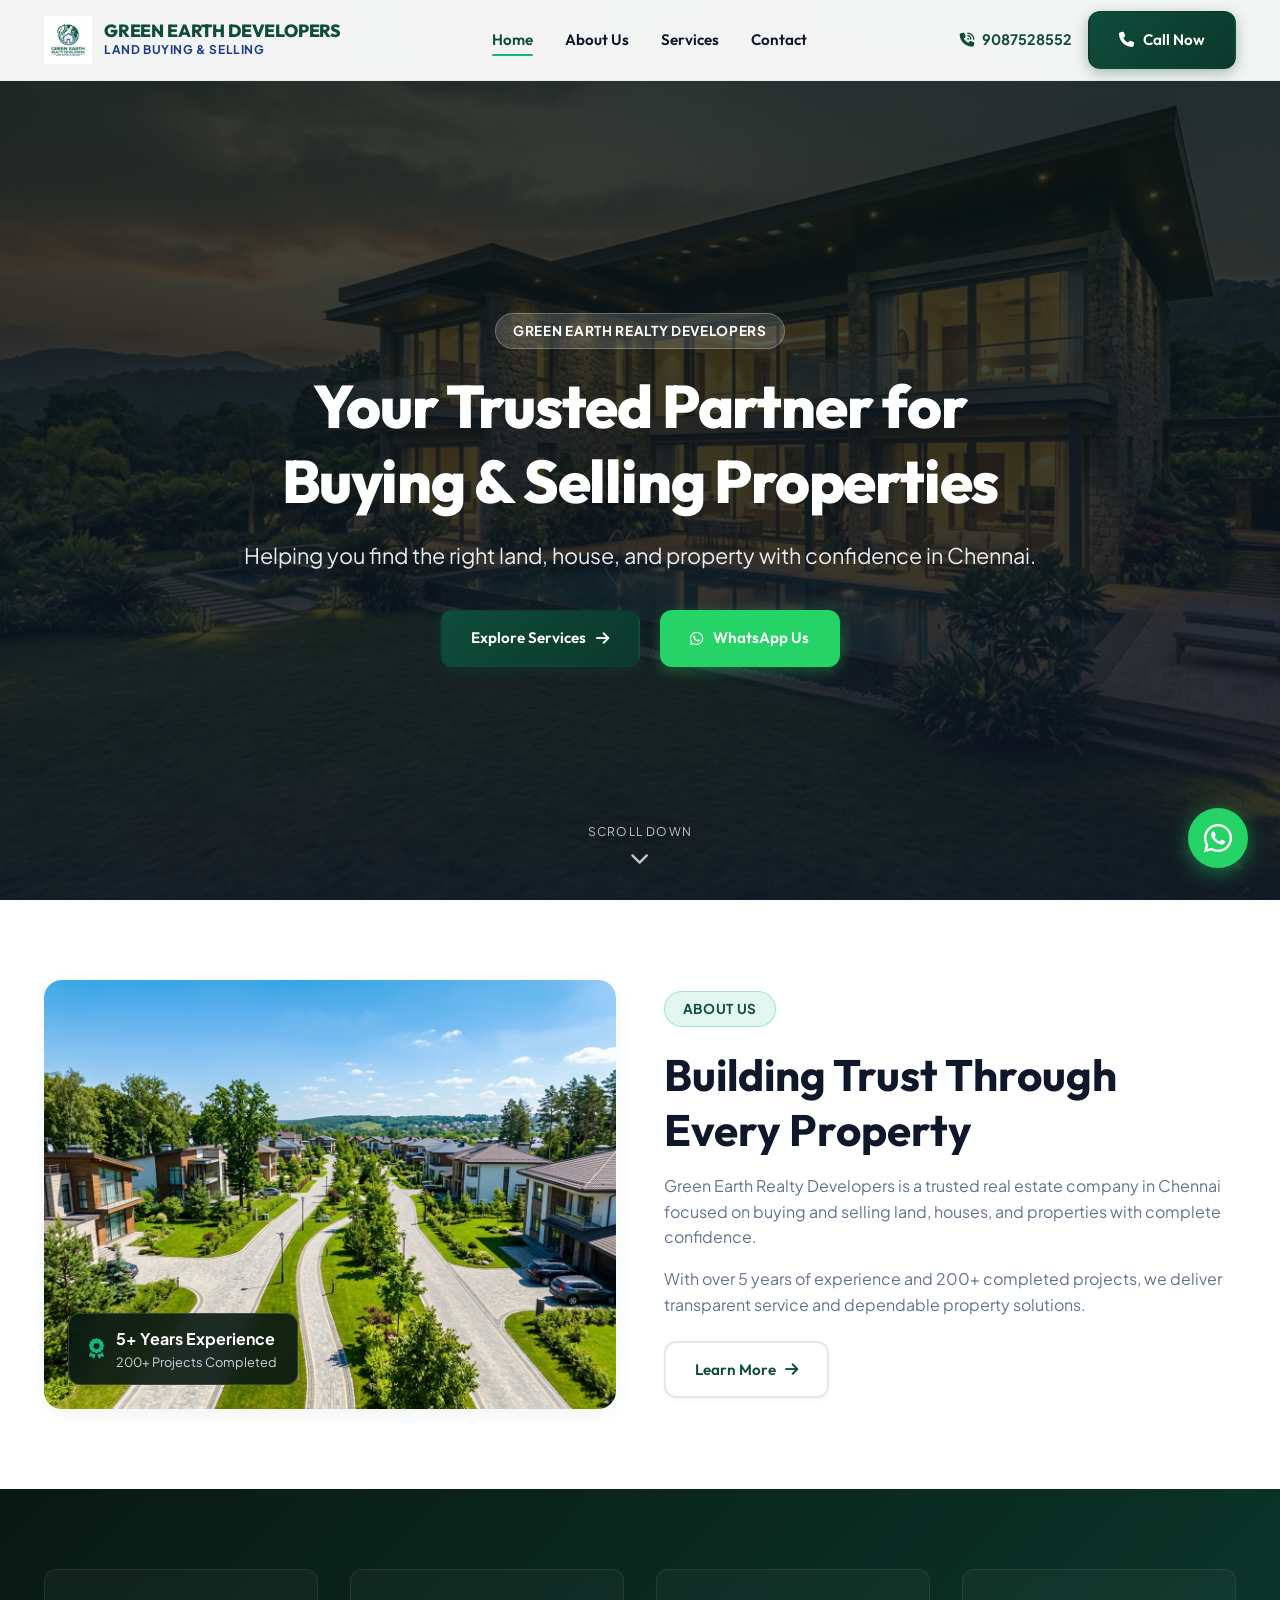
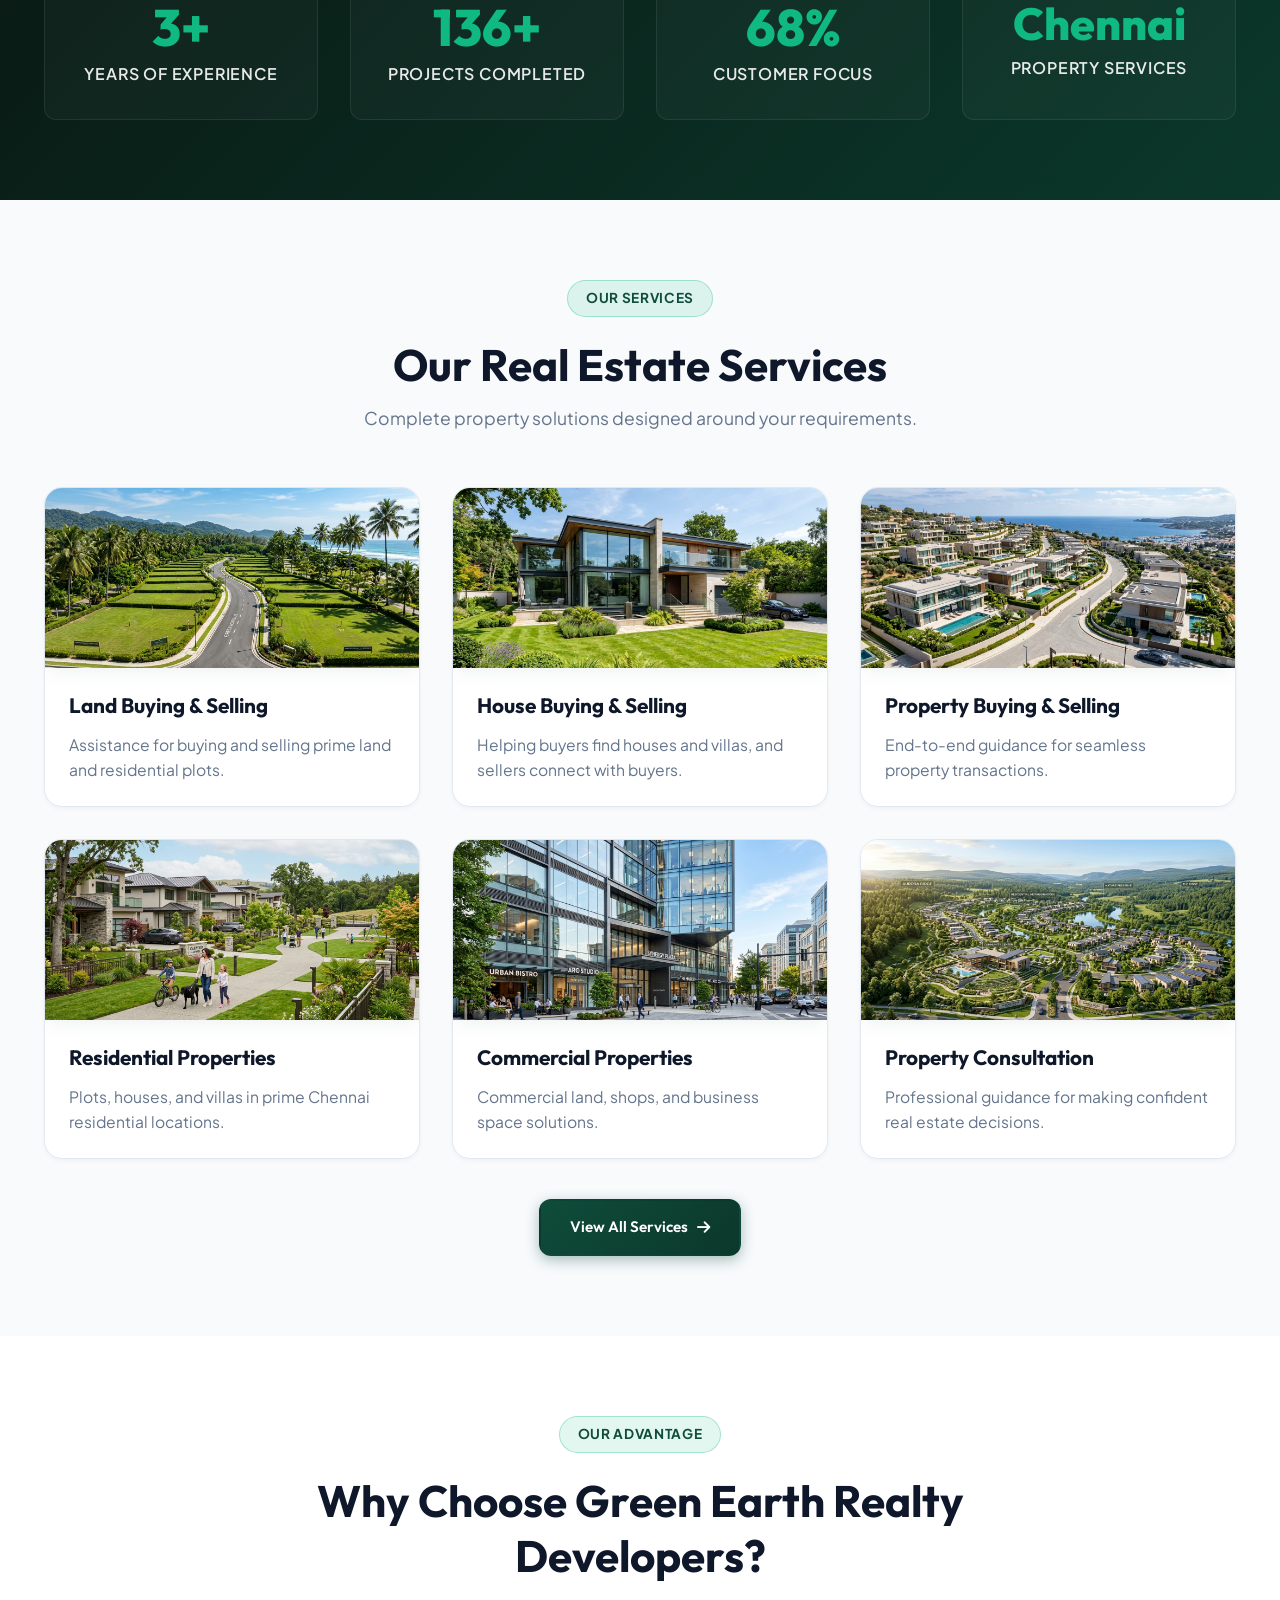
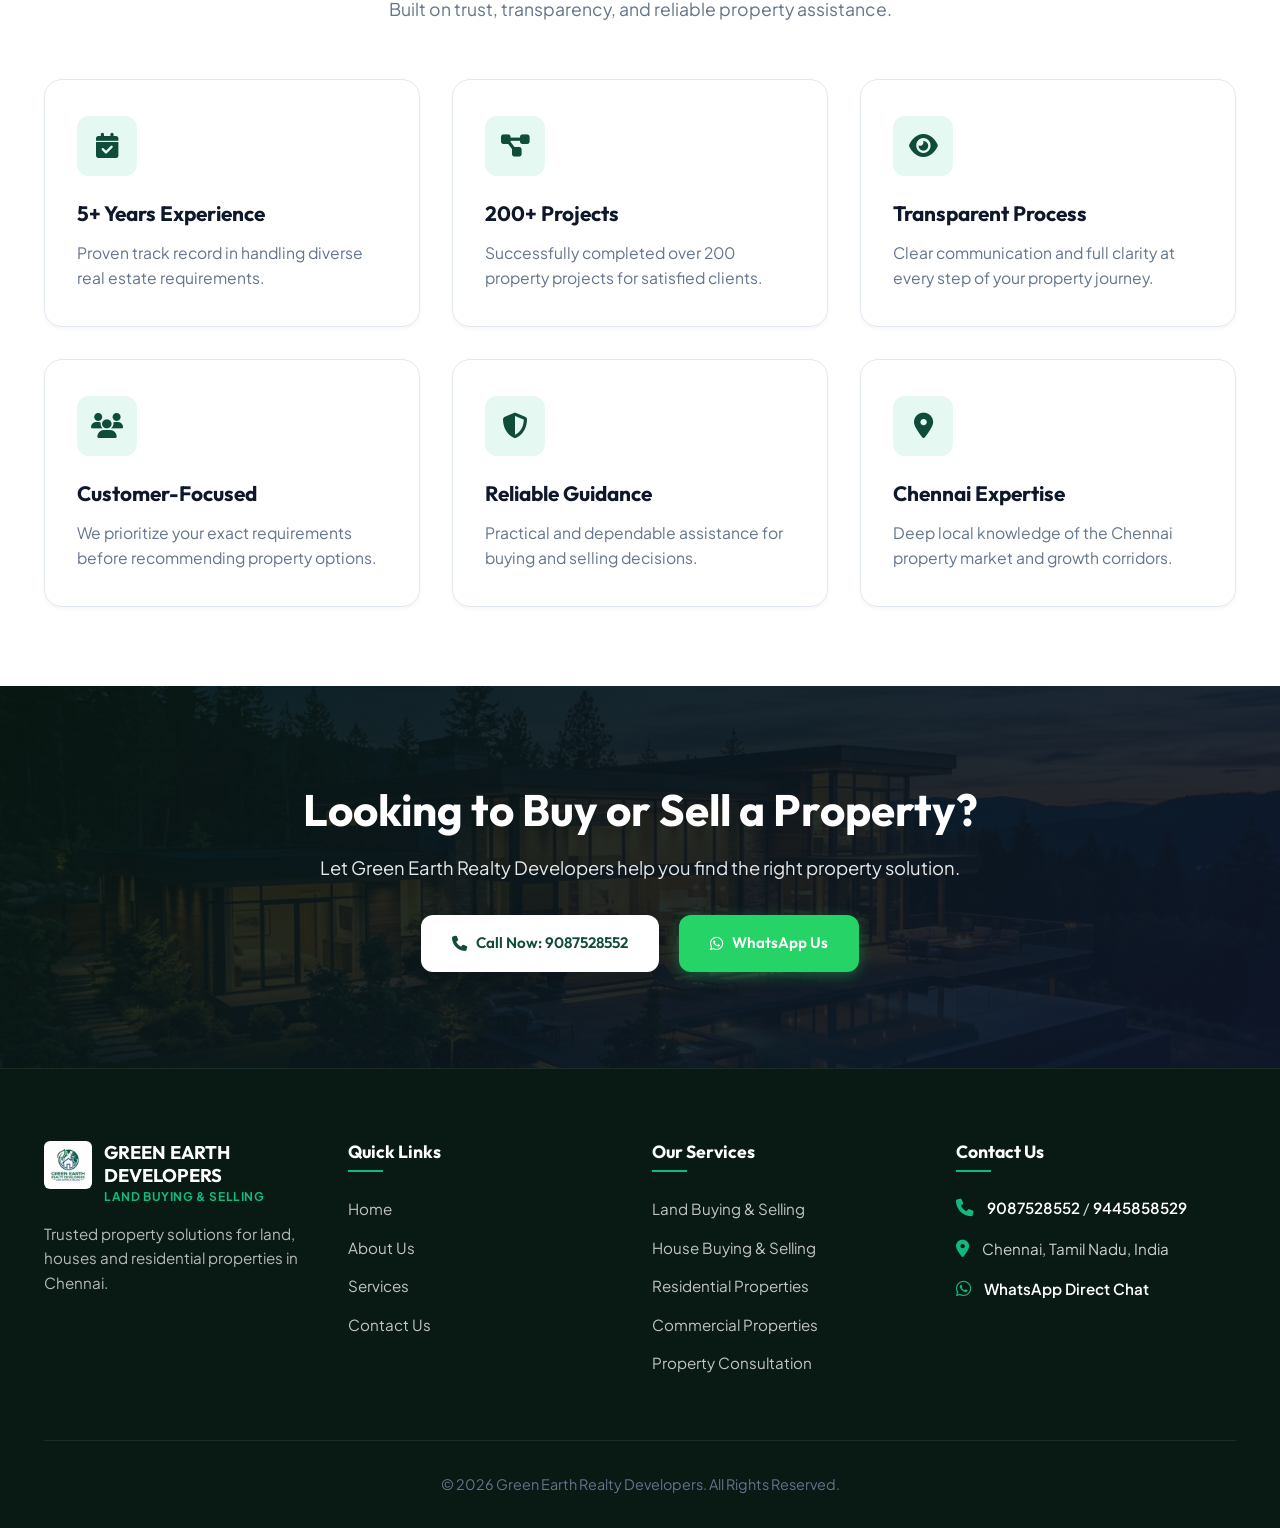
==== index.html @ a72ce12c "hi" ====
<!DOCTYPE html>
<html lang="en">
<head>
  <meta charset="UTF-8">
  <meta name="viewport" content="width=device-width, initial-scale=1.0">
  <title>Green Earth Realty Developers | Land & Property Buying and Selling in Chennai</title>
  <meta name="description" content="Green Earth Realty Developers - 5+ years experience and 200+ projects in land, house, and property buying and selling in Chennai.">
  
  <link rel="icon" type="image/jpeg" href="logo.jpg">
  <link rel="stylesheet" href="https://cdnjs.cloudflare.com/ajax/libs/font-awesome/6.4.0/css/all.min.css">
  <link rel="stylesheet" href="styles.css">
</head>
<body>

  <!-- STICKY HEADER -->
  <header class="header">
    <div class="container header-container">
      <a href="index.html" class="brand-logo">
        <img src="logo.jpg" alt="Green Earth Realty Developers Logo">
        <div class="brand-info">
          <span class="brand-title">GREEN EARTH DEVELOPERS</span>
          <span class="brand-tagline">Land Buying & Selling</span>
        </div>
      </a>

      <nav>
        <ul class="nav-menu">
          <li><a href="index.html" class="nav-link active">Home</a></li>
          <li><a href="about.html" class="nav-link">About Us</a></li>
          <li><a href="services.html" class="nav-link">Services</a></li>
          <li><a href="contact.html" class="nav-link">Contact</a></li>
        </ul>
      </nav>

      <div class="header-right">
        <a href="tel:9087528552" class="phone-quick-link">
          <i class="fa-solid fa-phone-volume"></i> 9087528552
        </a>
        <a href="tel:9087528552" class="btn btn-primary">
          <i class="fa-solid fa-phone"></i> Call Now
        </a>
        <button class="mobile-toggle" aria-label="Toggle Menu">
          <i class="fa-solid fa-bars-staggered"></i>
        </button>
      </div>
    </div>
  </header>

  <!-- MOBILE DRAWER -->
  <div class="drawer-overlay"></div>
  <div class="mobile-drawer">
    <div class="drawer-header">
      <a href="index.html" class="brand-logo">
        <img src="logo.jpg" alt="Green Earth Logo">
        <div class="brand-info">
          <span class="brand-title">GREEN EARTH DEVELOPERS</span>
          <span class="brand-tagline">Land Buying & Selling</span>
        </div>
      </a>
      <button class="drawer-close" aria-label="Close Menu">
        <i class="fa-solid fa-xmark"></i>
      </button>
    </div>
    <ul class="drawer-menu">
      <li><a href="index.html" class="drawer-link active">Home</a></li>
      <li><a href="about.html" class="drawer-link">About Us</a></li>
      <li><a href="services.html" class="drawer-link">Services</a></li>
      <li><a href="contact.html" class="drawer-link">Contact</a></li>
    </ul>
    <div class="drawer-actions">
      <a href="tel:9087528552" class="btn btn-primary">
        <i class="fa-solid fa-phone"></i> Call Now: 9087528552
      </a>
      <a href="https://wa.me/919087528552?text=Hello%20Green%20Earth%20Realty%20Developers,%20I%20have%20a%20property%20enquiry." target="_blank" rel="noopener" class="btn btn-whatsapp">
        <i class="fa-brands fa-whatsapp"></i> WhatsApp Us
      </a>
    </div>
  </div>

  <!-- HERO SECTION -->
  <section class="hero" style="background-image: url('hero-home.jpg');">
    <div class="hero-overlay"></div>
    <div class="container hero-content">
      <span class="badge-pill badge-light">
        GREEN EARTH REALTY DEVELOPERS
      </span>
      <h1>Your Trusted Partner for Buying & Selling Properties</h1>
      <p class="hero-subtitle">Helping you find the right land, house, and property with confidence in Chennai.</p>
      <div class="hero-btns">
        <a href="services.html" class="btn btn-primary">
          Explore Services <i class="fa-solid fa-arrow-right"></i>
        </a>
        <a href="https://wa.me/919087528552?text=Hello%20Green%20Earth%20Realty%20Developers,%20I%20have%20a%20property%20enquiry." target="_blank" rel="noopener" class="btn btn-whatsapp">
          <i class="fa-brands fa-whatsapp"></i> WhatsApp Us
        </a>
      </div>
    </div>
    <div class="scroll-down-indicator">
      <span>Scroll Down</span>
      <i class="fa-solid fa-chevron-down"></i>
    </div>
  </section>

  <!-- HOME - INTRODUCTION SECTION -->
  <section class="section-padding" style="background-color: #FFFFFF;">
    <div class="container">
      <div class="grid-2">
        <div class="img-wrapper aspect-4-3">
          <img src="intro-home.jpg" alt="Green Earth Premium Residential Plot">
          <div class="img-badge">
            <i class="fa-solid fa-award"></i>
            <div>
              <strong>5+ Years Experience</strong>
              <div style="font-size: 0.8rem; color: #CBD5E1;">200+ Projects Completed</div>
            </div>
          </div>
        </div>

        <div>
          <span class="badge-pill">ABOUT US</span>
          <h2 style="margin-bottom: 1rem;">Building Trust Through Every Property</h2>
          <p>Green Earth Realty Developers is a trusted real estate company in Chennai focused on buying and selling land, houses, and properties with complete confidence.</p>
          <p>With over 5 years of experience and 200+ completed projects, we deliver transparent service and dependable property solutions.</p>
          
          <div style="margin-top: 1.5rem;">
            <a href="about.html" class="btn btn-secondary">
              Learn More <i class="fa-solid fa-arrow-right"></i>
            </a>
          </div>
        </div>
      </div>
    </div>
  </section>

  <!-- STATS SECTION -->
  <section class="section-padding stats-section">
    <div class="container">
      <div class="stats-grid">
        <div class="stat-item">
          <div class="stat-number" data-target="5+">5+</div>
          <div class="stat-label">Years of Experience</div>
        </div>
        <div class="stat-item">
          <div class="stat-number" data-target="200+">200+</div>
          <div class="stat-label">Projects Completed</div>
        </div>
        <div class="stat-item">
          <div class="stat-number" data-target="100%">100%</div>
          <div class="stat-label">Customer Focus</div>
        </div>
        <div class="stat-item">
          <div class="stat-number" style="font-size: clamp(2rem, 3.5vw, 3rem);">Chennai</div>
          <div class="stat-label">Property Services</div>
        </div>
      </div>
    </div>
  </section>

  <!-- SERVICES PREVIEW SECTION WITH IMAGES -->
  <section class="section-padding" style="background-color: var(--bg-light);">
    <div class="container">
      <div class="section-header text-center">
        <span class="badge-pill">OUR SERVICES</span>
        <h2>Our Real Estate Services</h2>
        <p>Complete property solutions designed around your requirements.</p>
      </div>

      <div class="grid-3">
        <!-- Service Card 1 -->
        <div class="card" style="padding: 0; overflow: hidden;">
          <div class="img-wrapper" style="border-radius: 0; height: 180px;">
            <img src="service-land.jpg" alt="Land Buying & Selling">
          </div>
          <div style="padding: 1.5rem; display: flex; flex-direction: column; flex-grow: 1;">
            <h3>Land Buying & Selling</h3>
            <p>Assistance for buying and selling prime land and residential plots.</p>
          </div>
        </div>

        <!-- Service Card 2 -->
        <div class="card" style="padding: 0; overflow: hidden;">
          <div class="img-wrapper" style="border-radius: 0; height: 180px;">
            <img src="service-house.jpg" alt="House Buying & Selling">
          </div>
          <div style="padding: 1.5rem; display: flex; flex-direction: column; flex-grow: 1;">
            <h3>House Buying & Selling</h3>
            <p>Helping buyers find houses and villas, and sellers connect with buyers.</p>
          </div>
        </div>

        <!-- Service Card 3 -->
        <div class="card" style="padding: 0; overflow: hidden;">
          <div class="img-wrapper" style="border-radius: 0; height: 180px;">
            <img src="service-property.jpg" alt="Property Buying & Selling">
          </div>
          <div style="padding: 1.5rem; display: flex; flex-direction: column; flex-grow: 1;">
            <h3>Property Buying & Selling</h3>
            <p>End-to-end guidance for seamless property transactions.</p>
          </div>
        </div>

        <!-- Service Card 4 -->
        <div class="card" style="padding: 0; overflow: hidden;">
          <div class="img-wrapper" style="border-radius: 0; height: 180px;">
            <img src="service-residential.jpg" alt="Residential Properties">
          </div>
          <div style="padding: 1.5rem; display: flex; flex-direction: column; flex-grow: 1;">
            <h3>Residential Properties</h3>
            <p>Plots, houses, and villas in prime Chennai residential locations.</p>
          </div>
        </div>

        <!-- Service Card 5 -->
        <div class="card" style="padding: 0; overflow: hidden;">
          <div class="img-wrapper" style="border-radius: 0; height: 180px;">
            <img src="service-commercial.jpg" alt="Commercial Properties">
          </div>
          <div style="padding: 1.5rem; display: flex; flex-direction: column; flex-grow: 1;">
            <h3>Commercial Properties</h3>
            <p>Commercial land, shops, and business space solutions.</p>
          </div>
        </div>

        <!-- Service Card 6 -->
        <div class="card" style="padding: 0; overflow: hidden;">
          <div class="img-wrapper" style="border-radius: 0; height: 180px;">
            <img src="service-consultation.jpg" alt="Property Consultation">
          </div>
          <div style="padding: 1.5rem; display: flex; flex-direction: column; flex-grow: 1;">
            <h3>Property Consultation</h3>
            <p>Professional guidance for making confident real estate decisions.</p>
          </div>
        </div>
      </div>

      <div class="text-center" style="margin-top: 2.5rem;">
        <a href="services.html" class="btn btn-primary">
          View All Services <i class="fa-solid fa-arrow-right"></i>
        </a>
      </div>
    </div>
  </section>

  <!-- WHY CHOOSE US -->
  <section class="section-padding" style="background-color: #FFFFFF;">
    <div class="container">
      <div class="section-header text-center">
        <span class="badge-pill">OUR ADVANTAGE</span>
        <h2>Why Choose Green Earth Realty Developers?</h2>
        <p>Built on trust, transparency, and reliable property assistance.</p>
      </div>

      <div class="grid-3">
        <div class="card">
          <div class="card-icon"><i class="fa-solid fa-calendar-check"></i></div>
          <h3>5+ Years Experience</h3>
          <p>Proven track record in handling diverse real estate requirements.</p>
        </div>

        <div class="card">
          <div class="card-icon"><i class="fa-solid fa-diagram-project"></i></div>
          <h3>200+ Projects</h3>
          <p>Successfully completed over 200 property projects for satisfied clients.</p>
        </div>

        <div class="card">
          <div class="card-icon"><i class="fa-solid fa-eye"></i></div>
          <h3>Transparent Process</h3>
          <p>Clear communication and full clarity at every step of your property journey.</p>
        </div>

        <div class="card">
          <div class="card-icon"><i class="fa-solid fa-users"></i></div>
          <h3>Customer-Focused</h3>
          <p>We prioritize your exact requirements before recommending property options.</p>
        </div>

        <div class="card">
          <div class="card-icon"><i class="fa-solid fa-shield-halved"></i></div>
          <h3>Reliable Guidance</h3>
          <p>Practical and dependable assistance for buying and selling decisions.</p>
        </div>

        <div class="card">
          <div class="card-icon"><i class="fa-solid fa-location-dot"></i></div>
          <h3>Chennai Expertise</h3>
          <p>Deep local knowledge of the Chennai property market and growth corridors.</p>
        </div>
      </div>
    </div>
  </section>

  <!-- HOME FINAL CTA -->
  <section class="cta-banner" style="background-image: url('cta-bg.jpg');">
    <div class="cta-overlay"></div>
    <div class="container text-center">
      <h2>Looking to Buy or Sell a Property?</h2>
      <p>Let Green Earth Realty Developers help you find the right property solution.</p>
      <div class="cta-btns">
        <a href="tel:9087528552" class="btn btn-white">
          <i class="fa-solid fa-phone"></i> Call Now: 9087528552
        </a>
        <a href="https://wa.me/919087528552?text=Hello%20Green%20Earth%20Realty%20Developers,%20I%20want%20to%20buy/sell%20a%20property." target="_blank" rel="noopener" class="btn btn-whatsapp">
          <i class="fa-brands fa-whatsapp"></i> WhatsApp Us
        </a>
      </div>
    </div>
  </section>

  <!-- FOOTER -->
  <footer class="footer">
    <div class="container">
      <div class="grid-4" style="align-items: start;">
        <div class="footer-brand">
          <a href="index.html" style="display: flex; align-items: center; gap: 0.75rem; margin-bottom: 1rem;">
            <img src="logo.jpg" alt="Green Earth Logo" style="height: 48px; border-radius: 6px;">
            <div>
              <h3 style="margin: 0; color: #FFF; font-size: 1.15rem;">GREEN EARTH DEVELOPERS</h3>
              <p class="tagline" style="margin: 0; font-size: 0.75rem;">Land Buying & Selling</p>
            </div>
          </a>
          <p class="footer-desc">Trusted property solutions for land, houses and residential properties in Chennai.</p>
        </div>

        <div>
          <h4 class="footer-title">Quick Links</h4>
          <ul class="footer-links">
            <li><a href="index.html">Home</a></li>
            <li><a href="about.html">About Us</a></li>
            <li><a href="services.html">Services</a></li>
            <li><a href="contact.html">Contact Us</a></li>
          </ul>
        </div>

        <div>
          <h4 class="footer-title">Our Services</h4>
          <ul class="footer-links">
            <li><a href="services.html">Land Buying & Selling</a></li>
            <li><a href="services.html">House Buying & Selling</a></li>
            <li><a href="services.html">Residential Properties</a></li>
            <li><a href="services.html">Commercial Properties</a></li>
            <li><a href="services.html">Property Consultation</a></li>
          </ul>
        </div>

        <div>
          <h4 class="footer-title">Contact Us</h4>
          <ul class="footer-contact-list">
            <li class="footer-contact-item">
              <i class="fa-solid fa-phone"></i>
              <div>
                <a href="tel:9087528552">9087528552</a> / <a href="tel:9445858529">9445858529</a>
              </div>
            </li>
            <li class="footer-contact-item">
              <i class="fa-solid fa-location-dot"></i>
              <div>Chennai, Tamil Nadu, India</div>
            </li>
            <li class="footer-contact-item">
              <i class="fa-brands fa-whatsapp"></i>
              <div><a href="https://wa.me/919087528552" target="_blank" rel="noopener">WhatsApp Direct Chat</a></div>
            </li>
          </ul>
        </div>
      </div>

      <div class="footer-bottom">
        <p>&copy; 2026 Green Earth Realty Developers. All Rights Reserved.</p>
      </div>
    </div>
  </footer>

  <!-- FLOATING WHATSAPP BUTTON -->
  <a href="https://wa.me/919087528552?text=Hello%20Green%20Earth%20Realty%20Developers,%20I%20would%20like%20to%20enquire%20about%20a%20property." target="_blank" rel="noopener" class="floating-whatsapp" aria-label="Chat on WhatsApp">
    <i class="fa-brands fa-whatsapp"></i>
  </a>

  <script src="main.js"></script>
</body>
</html>
---- styles.css ----
/* ==========================================================================
   GREEN EARTH REALTY DEVELOPERS - MAIN STYLESHEET
   Brand Colors: Deep Emerald Green (#0F4C3A), Sapphire Blue (#1E3A8A), Slate Navy (#0F172A), Emerald Leaf (#10B981)
   ========================================================================== */

@import url('https://fonts.googleapis.com/css2?family=Outfit:wght@400;500;600;700;800&family=Plus+Jakarta+Sans:wght@300;400;500;600;700&display=swap');

/* --- CSS VARIABLES & TOKENS --- */
:root {
  --primary-dark: #0F4C3A;
  --primary-deep: #0B382B;
  --primary-accent: #10B981;
  --primary-hover: #059669;
  --secondary-blue: #1E3A8A;
  --secondary-light-blue: #2563EB;
  --dark-navy: #0F172A;
  --dark-surface: #091913;
  --text-main: #1E293B;
  --text-muted: #64748B;
  --text-light: #94A3B8;
  --bg-light: #F8FAFC;
  --bg-card: #FFFFFF;
  --border-color: #E2E8F0;
  --border-light: #F1F5F9;
  
  --font-heading: 'Outfit', -apple-system, BlinkMacSystemFont, sans-serif;
  --font-body: 'Plus Jakarta Sans', -apple-system, BlinkMacSystemFont, sans-serif;
  
  --shadow-sm: 0 2px 4px rgba(15, 23, 42, 0.04);
  --shadow-md: 0 4px 20px -2px rgba(15, 76, 58, 0.08);
  --shadow-lg: 0 10px 30px -4px rgba(15, 76, 58, 0.12);
  --shadow-xl: 0 20px 40px -6px rgba(15, 23, 42, 0.25);
  
  --radius-sm: 8px;
  --radius-md: 12px;
  --radius-lg: 18px;
  --radius-full: 9999px;
  
  --transition-fast: all 0.2s cubic-bezier(0.4, 0, 0.2, 1);
  --transition-normal: all 0.35s cubic-bezier(0.2, 0.8, 0.2, 1);
  --transition-slow: all 0.6s cubic-bezier(0.2, 0.8, 0.2, 1);
}

/* --- BASE & RESET --- */
*, *::before, *::after {
  box-sizing: border-box;
  margin: 0;
  padding: 0;
}

html {
  scroll-behavior: smooth;
  font-size: 16px;
  -webkit-text-size-adjust: 100%;
}

body {
  font-family: var(--font-body);
  color: var(--text-main);
  background-color: var(--bg-light);
  line-height: 1.6;
  overflow-x: hidden;
}

img {
  max-width: 100%;
  height: auto;
  display: block;
}

a {
  color: inherit;
  text-decoration: none;
  transition: var(--transition-fast);
}

button, input, textarea, select {
  font-family: inherit;
  font-size: inherit;
}

/* --- TYPOGRAPHY --- */
h1, h2, h3, h4, h5, h6 {
  font-family: var(--font-heading);
  color: var(--dark-navy);
  font-weight: 700;
  line-height: 1.25;
}

h1 { font-size: clamp(2.25rem, 5vw, 3.75rem); }
h2 { font-size: clamp(1.85rem, 3.5vw, 2.75rem); }
h3 { font-size: clamp(1.25rem, 2.2vw, 1.65rem); }
h4 { font-size: 1.15rem; }

p {
  margin-bottom: 1rem;
  color: var(--text-muted);
}

p:last-child {
  margin-bottom: 0;
}

.text-gradient {
  background: linear-gradient(135deg, var(--primary-accent) 0%, #34D399 100%);
  -webkit-background-clip: text;
  -webkit-text-fill-color: transparent;
}

.badge-pill {
  display: inline-flex;
  align-items: center;
  gap: 0.5rem;
  padding: 0.4rem 1.1rem;
  background: rgba(16, 185, 129, 0.12);
  border: 1px solid rgba(16, 185, 129, 0.3);
  color: var(--primary-dark);
  font-size: 0.85rem;
  font-weight: 700;
  letter-spacing: 0.05em;
  text-transform: uppercase;
  border-radius: var(--radius-full);
  margin-bottom: 1.25rem;
  transition: var(--transition-normal);
}

.badge-pill.badge-light {
  background: rgba(255, 255, 255, 0.15);
  border-color: rgba(255, 255, 255, 0.25);
  color: #FFFFFF;
}

/* --- LAYOUT UTILITIES --- */
.container {
  width: 100%;
  max-width: 1240px;
  margin: 0 auto;
  padding: 0 1.5rem;
}

.section-padding {
  padding: 5rem 0;
}

@media (max-width: 768px) {
  .section-padding {
    padding: 3.5rem 0;
  }
}

.text-center { text-align: center; }
.text-left { text-align: left; }

.section-header {
  max-width: 720px;
  margin: 0 auto 3.5rem auto;
}

.section-header.text-center {
  margin-left: auto;
  margin-right: auto;
}

.section-header p {
  font-size: 1.1rem;
  margin-top: 0.75rem;
}

.grid-2 {
  display: grid;
  grid-template-columns: repeat(2, 1fr);
  gap: 3rem;
  align-items: center;
}

.grid-3 {
  display: grid;
  grid-template-columns: repeat(3, 1fr);
  gap: 2rem;
}

.grid-4 {
  display: grid;
  grid-template-columns: repeat(4, 1fr);
  gap: 1.5rem;
}

@media (max-width: 992px) {
  .grid-2, .grid-3, .grid-4 {
    grid-template-columns: 1fr;
    gap: 2rem;
  }
}

@media (min-width: 640px) and (max-width: 992px) {
  .grid-3, .grid-4 {
    grid-template-columns: repeat(2, 1fr);
  }
}

/* --- BUTTONS & SHIMMER ANIMATION --- */
.btn {
  position: relative;
  display: inline-flex;
  align-items: center;
  justify-content: center;
  gap: 0.6rem;
  padding: 0.9rem 1.8rem;
  font-family: var(--font-heading);
  font-weight: 600;
  font-size: 0.95rem;
  border-radius: var(--radius-md);
  cursor: pointer;
  border: 2px solid transparent;
  transition: var(--transition-normal);
  text-decoration: none;
  white-space: nowrap;
  overflow: hidden;
  z-index: 1;
}

.btn::before {
  content: '';
  position: absolute;
  top: 0;
  left: -100%;
  width: 100%;
  height: 100%;
  background: linear-gradient(90deg, transparent, rgba(255, 255, 255, 0.25), transparent);
  transition: 0.6s ease;
  z-index: -1;
}

.btn:hover::before {
  left: 100%;
}

.btn-primary {
  background: linear-gradient(135deg, var(--primary-dark) 0%, var(--primary-deep) 100%);
  color: #FFFFFF;
  box-shadow: 0 4px 14px rgba(15, 76, 58, 0.35);
}

.btn-primary:hover {
  background: linear-gradient(135deg, var(--primary-accent) 0%, var(--primary-dark) 100%);
  transform: translateY(-3px);
  box-shadow: 0 8px 25px rgba(16, 185, 129, 0.45);
  color: #FFFFFF;
}

.btn-secondary {
  background: #FFFFFF;
  color: var(--primary-dark);
  border-color: var(--border-color);
  box-shadow: var(--shadow-sm);
}

.btn-secondary:hover {
  border-color: var(--primary-dark);
  color: var(--primary-dark);
  background: var(--bg-light);
  transform: translateY(-3px);
  box-shadow: var(--shadow-md);
}

.btn-whatsapp {
  background: #25D366;
  color: #FFFFFF;
  box-shadow: 0 4px 14px rgba(37, 211, 102, 0.35);
}

.btn-whatsapp:hover {
  background: #1EBE5B;
  color: #FFFFFF;
  transform: translateY(-3px);
  box-shadow: 0 8px 25px rgba(37, 211, 102, 0.55);
}

.btn-white {
  background: #FFFFFF;
  color: var(--primary-dark);
  box-shadow: 0 4px 15px rgba(0, 0, 0, 0.15);
}

.btn-white:hover {
  background: var(--bg-light);
  color: var(--primary-deep);
  transform: translateY(-3px);
  box-shadow: 0 8px 25px rgba(255, 255, 255, 0.4);
}

.btn-outline-white {
  background: transparent;
  color: #FFFFFF;
  border-color: rgba(255, 255, 255, 0.6);
}

.btn-outline-white:hover {
  background: #FFFFFF;
  color: var(--dark-navy);
  border-color: #FFFFFF;
  transform: translateY(-3px);
}

/* --- HEADER & STICKY NAV --- */
.header {
  position: fixed;
  top: 0;
  left: 0;
  width: 100%;
  z-index: 1000;
  background: rgba(255, 255, 255, 0.95);
  backdrop-filter: blur(12px);
  -webkit-backdrop-filter: blur(12px);
  border-bottom: 1px solid rgba(226, 232, 240, 0.7);
  transition: var(--transition-normal);
}

.header.scrolled {
  padding: 0.2rem 0;
  background: rgba(255, 255, 255, 0.98);
  box-shadow: 0 4px 20px rgba(15, 23, 42, 0.08);
}

.header-container {
  display: flex;
  align-items: center;
  justify-content: space-between;
  height: 80px;
  transition: var(--transition-normal);
}

.header.scrolled .header-container {
  height: 68px;
}

.brand-logo {
  display: flex;
  align-items: center;
  gap: 0.75rem;
  text-decoration: none;
}

.brand-logo img {
  height: 48px;
  width: auto;
  object-fit: contain;
  transition: var(--transition-normal);
}

.header.scrolled .brand-logo img {
  height: 42px;
}

.brand-info {
  display: flex;
  flex-direction: column;
}

.brand-title {
  font-family: var(--font-heading);
  font-weight: 800;
  font-size: 1.1rem;
  color: var(--primary-dark);
  line-height: 1.1;
  letter-spacing: -0.01em;
}

.brand-tagline {
  font-size: 0.75rem;
  color: var(--secondary-blue);
  font-weight: 700;
  letter-spacing: 0.05em;
  text-transform: uppercase;
}

.nav-menu {
  display: flex;
  align-items: center;
  gap: 2rem;
  list-style: none;
}

.nav-link {
  font-family: var(--font-heading);
  font-weight: 600;
  font-size: 0.95rem;
  color: var(--dark-navy);
  position: relative;
  padding: 0.4rem 0;
}

.nav-link:hover, .nav-link.active {
  color: var(--primary-dark);
}

.nav-link::after {
  content: '';
  position: absolute;
  bottom: 0;
  left: 0;
  width: 0;
  height: 2px;
  background: var(--primary-accent);
  transition: var(--transition-fast);
  border-radius: var(--radius-full);
}

.nav-link:hover::after, .nav-link.active::after {
  width: 100%;
}

.header-right {
  display: flex;
  align-items: center;
  gap: 1rem;
}

.phone-quick-link {
  display: flex;
  align-items: center;
  gap: 0.5rem;
  font-weight: 700;
  font-size: 0.9rem;
  color: var(--primary-dark);
  transition: var(--transition-fast);
}

.phone-quick-link:hover {
  color: var(--primary-accent);
}

.mobile-toggle {
  display: none;
  background: none;
  border: none;
  font-size: 1.5rem;
  color: var(--dark-navy);
  cursor: pointer;
  padding: 0.5rem;
}

/* MOBILE DRAWER */
.mobile-drawer {
  position: fixed;
  top: 0;
  right: -100%;
  width: 85%;
  max-width: 380px;
  height: 100vh;
  background: #FFFFFF;
  z-index: 1001;
  box-shadow: -10px 0 30px rgba(0, 0, 0, 0.2);
  transition: var(--transition-normal);
  padding: 2rem 1.5rem;
  display: flex;
  flex-direction: column;
}

.mobile-drawer.open {
  right: 0;
}

.drawer-overlay {
  position: fixed;
  top: 0;
  left: 0;
  width: 100vw;
  height: 100vh;
  background: rgba(15, 23, 42, 0.6);
  backdrop-filter: blur(4px);
  z-index: 1000;
  opacity: 0;
  visibility: hidden;
  transition: var(--transition-normal);
}

.drawer-overlay.active {
  opacity: 1;
  visibility: visible;
}

.drawer-header {
  display: flex;
  align-items: center;
  justify-content: space-between;
  padding-bottom: 1.5rem;
  border-bottom: 1px solid var(--border-color);
}

.drawer-close {
  background: none;
  border: none;
  font-size: 1.75rem;
  color: var(--text-main);
  cursor: pointer;
}

.drawer-menu {
  list-style: none;
  margin-top: 2rem;
  display: flex;
  flex-direction: column;
  gap: 1.25rem;
}

.drawer-link {
  font-family: var(--font-heading);
  font-size: 1.15rem;
  font-weight: 600;
  color: var(--dark-navy);
  display: block;
}

.drawer-link.active {
  color: var(--primary-dark);
}

.drawer-actions {
  margin-top: auto;
  padding-top: 2rem;
  display: flex;
  flex-direction: column;
  gap: 1rem;
  border-top: 1px solid var(--border-color);
}

@media (max-width: 992px) {
  .nav-menu, .header-right .btn {
    display: none;
  }
  .mobile-toggle {
    display: block;
  }
}

/* --- HERO ANIMATIONS --- */
.hero {
  position: relative;
  min-height: 100vh;
  display: flex;
  align-items: center;
  justify-content: center;
  padding-top: 80px;
  background-size: cover;
  background-position: center;
  background-repeat: no-repeat;
  color: #FFFFFF;
}

.hero-overlay {
  position: absolute;
  top: 0;
  left: 0;
  width: 100%;
  height: 100%;
  background: linear-gradient(180deg, rgba(9, 25, 19, 0.75) 0%, rgba(15, 23, 42, 0.85) 100%);
  z-index: 1;
}

.hero-content {
  position: relative;
  z-index: 2;
  max-width: 850px;
  text-align: center;
  margin: 0 auto;
  padding: 3rem 1rem;
}

.hero .badge-pill {
  animation: fadeInDown 0.8s ease-out forwards;
}

.hero h1 {
  color: #FFFFFF;
  margin-bottom: 1.25rem;
  font-weight: 800;
  letter-spacing: -0.02em;
  animation: fadeInUp 0.9s cubic-bezier(0.2, 0.8, 0.2, 1) 0.2s forwards;
  opacity: 0;
}

.hero-subtitle {
  font-size: clamp(1.1rem, 2vw, 1.35rem);
  color: rgba(255, 255, 255, 0.9);
  margin-bottom: 2.25rem;
  font-weight: 400;
  animation: fadeInUp 0.9s cubic-bezier(0.2, 0.8, 0.2, 1) 0.4s forwards;
  opacity: 0;
}

.hero-btns {
  display: flex;
  align-items: center;
  justify-content: center;
  gap: 1.25rem;
  flex-wrap: wrap;
  animation: fadeInUp 0.9s cubic-bezier(0.2, 0.8, 0.2, 1) 0.6s forwards;
  opacity: 0;
}

.scroll-down-indicator {
  position: absolute;
  bottom: 2rem;
  left: 50%;
  transform: translateX(-50%);
  z-index: 2;
  display: flex;
  flex-direction: column;
  align-items: center;
  gap: 0.5rem;
  color: rgba(255, 255, 255, 0.75);
  font-size: 0.75rem;
  letter-spacing: 0.1em;
  text-transform: uppercase;
  animation: bounce 2s infinite;
}

.scroll-down-indicator i {
  font-size: 1.2rem;
}

@keyframes fadeInDown {
  from { opacity: 0; transform: translateY(-20px); }
  to { opacity: 1; transform: translateY(0); }
}

@keyframes fadeInUp {
  from { opacity: 0; transform: translateY(30px); }
  to { opacity: 1; transform: translateY(0); }
}

@keyframes bounce {
  0%, 20%, 50%, 80%, 100% { transform: translate(-50%, 0); }
  40% { transform: translate(-50%, -8px); }
  60% { transform: translate(-50%, -4px); }
}

/* --- PAGE HERO SUB-BANNER --- */
.page-hero {
  position: relative;
  padding: 9rem 0 5rem 0;
  background-size: cover;
  background-position: center;
  color: #FFFFFF;
}

.page-hero-overlay {
  position: absolute;
  top: 0;
  left: 0;
  width: 100%;
  height: 100%;
  background: linear-gradient(135deg, rgba(9, 25, 19, 0.85) 0%, rgba(15, 58, 43, 0.88) 100%);
  z-index: 1;
}

.page-hero .container {
  position: relative;
  z-index: 2;
  animation: fadeInUp 0.8s ease-out forwards;
}

.page-hero h1 {
  color: #FFFFFF;
  margin-bottom: 0.75rem;
}

.page-hero p {
  color: rgba(255, 255, 255, 0.88);
  font-size: 1.2rem;
}

/* --- SCROLL REVEAL ANIMATION CLASSES --- */
.reveal {
  opacity: 0;
  transform: translateY(35px);
  transition: opacity 0.75s cubic-bezier(0.2, 0.8, 0.2, 1), transform 0.75s cubic-bezier(0.2, 0.8, 0.2, 1);
  will-change: opacity, transform;
}

.reveal-left {
  opacity: 0;
  transform: translateX(-40px);
  transition: opacity 0.75s cubic-bezier(0.2, 0.8, 0.2, 1), transform 0.75s cubic-bezier(0.2, 0.8, 0.2, 1);
  will-change: opacity, transform;
}

.reveal-right {
  opacity: 0;
  transform: translateX(40px);
  transition: opacity 0.75s cubic-bezier(0.2, 0.8, 0.2, 1), transform 0.75s cubic-bezier(0.2, 0.8, 0.2, 1);
  will-change: opacity, transform;
}

.zoom-in {
  opacity: 0;
  transform: scale(0.92);
  transition: opacity 0.75s cubic-bezier(0.2, 0.8, 0.2, 1), transform 0.75s cubic-bezier(0.2, 0.8, 0.2, 1);
  will-change: opacity, transform;
}

.reveal.active, .reveal-left.active, .reveal-right.active, .zoom-in.active {
  opacity: 1;
  transform: translateY(0) translateX(0) scale(1);
}

/* Stagger delay classes for grids */
.delay-1 { transition-delay: 0.1s; }
.delay-2 { transition-delay: 0.2s; }
.delay-3 { transition-delay: 0.3s; }
.delay-4 { transition-delay: 0.4s; }
.delay-5 { transition-delay: 0.5s; }

/* --- CARDS & HOVER ANIMATIONS --- */
.card {
  background: #FFFFFF;
  border-radius: var(--radius-lg);
  border: 1px solid var(--border-color);
  padding: 2.25rem 2rem;
  box-shadow: var(--shadow-sm);
  transition: var(--transition-normal);
  position: relative;
  height: 100%;
  display: flex;
  flex-direction: column;
}

.card:hover {
  transform: translateY(-8px);
  box-shadow: 0 15px 35px -5px rgba(15, 76, 58, 0.15);
  border-color: rgba(16, 185, 129, 0.5);
}

.card-icon {
  width: 60px;
  height: 60px;
  border-radius: var(--radius-md);
  background: rgba(16, 185, 129, 0.1);
  color: var(--primary-dark);
  display: flex;
  align-items: center;
  justify-content: center;
  font-size: 1.6rem;
  margin-bottom: 1.5rem;
  transition: var(--transition-normal);
}

.card:hover .card-icon {
  background: var(--primary-dark);
  color: #FFFFFF;
  transform: scale(1.1) rotate(5deg);
}

.card h3 {
  margin-bottom: 0.85rem;
  font-size: 1.3rem;
  transition: var(--transition-fast);
}

.card:hover h3 {
  color: var(--primary-dark);
}

.card p {
  color: var(--text-muted);
  font-size: 0.98rem;
  flex-grow: 1;
}

.card-features {
  list-style: none;
  margin-top: 1.25rem;
  padding-top: 1.25rem;
  border-top: 1px solid var(--border-light);
  display: flex;
  flex-direction: column;
  gap: 0.6rem;
}

.card-features li {
  display: flex;
  align-items: center;
  gap: 0.6rem;
  font-size: 0.9rem;
  color: var(--text-main);
  font-weight: 500;
}

.card-features li i {
  color: var(--primary-accent);
  font-size: 0.95rem;
}

/* --- STATS & COUNTERS --- */
.stats-section {
  background: linear-gradient(135deg, var(--dark-surface) 0%, var(--primary-deep) 100%);
  color: #FFFFFF;
  position: relative;
  overflow: hidden;
}

.stats-grid {
  display: grid;
  grid-template-columns: repeat(4, 1fr);
  gap: 2rem;
  text-align: center;
}

@media (max-width: 992px) {
  .stats-grid {
    grid-template-columns: repeat(2, 1fr);
  }
}

@media (max-width: 576px) {
  .stats-grid {
    grid-template-columns: 1fr;
  }
}

.stat-item {
  padding: 2rem 1rem;
  border-radius: var(--radius-md);
  background: rgba(255, 255, 255, 0.03);
  border: 1px solid rgba(255, 255, 255, 0.08);
  transition: var(--transition-normal);
}

.stat-item:hover {
  background: rgba(255, 255, 255, 0.07);
  transform: translateY(-5px);
  border-color: rgba(16, 185, 129, 0.3);
}

.stat-number {
  font-family: var(--font-heading);
  font-size: clamp(2.5rem, 4vw, 3.75rem);
  font-weight: 800;
  color: var(--primary-accent);
  line-height: 1;
  margin-bottom: 0.5rem;
}

.stat-label {
  font-size: 1rem;
  font-weight: 600;
  color: rgba(255, 255, 255, 0.9);
  text-transform: uppercase;
  letter-spacing: 0.05em;
}

/* --- MEDIA & IMAGE CONTAINERS --- */
.img-wrapper {
  position: relative;
  border-radius: var(--radius-lg);
  overflow: hidden;
  box-shadow: var(--shadow-md);
}

.img-wrapper img {
  width: 100%;
  height: 100%;
  object-fit: cover;
  transition: transform 0.7s cubic-bezier(0.2, 0.8, 0.2, 1);
}

.img-wrapper:hover img {
  transform: scale(1.08);
}

.img-wrapper.aspect-4-3 {
  aspect-ratio: 4 / 3;
}

.img-badge {
  position: absolute;
  bottom: 1.5rem;
  left: 1.5rem;
  background: rgba(9, 25, 19, 0.9);
  backdrop-filter: blur(8px);
  padding: 0.75rem 1.25rem;
  border-radius: var(--radius-md);
  border: 1px solid rgba(255, 255, 255, 0.15);
  color: #FFFFFF;
  display: flex;
  align-items: center;
  gap: 0.75rem;
  z-index: 2;
  transition: var(--transition-normal);
}

.img-wrapper:hover .img-badge {
  transform: translateY(-3px);
  border-color: var(--primary-accent);
}

.img-badge i {
  color: var(--primary-accent);
  font-size: 1.25rem;
}

/* --- TIMELINE SECTION --- */
.timeline {
  position: relative;
  max-width: 800px;
  margin: 3rem auto 0 auto;
  padding: 1rem 0;
}

.timeline::before {
  content: '';
  position: absolute;
  top: 0;
  left: 50%;
  transform: translateX(-50%);
  width: 2px;
  height: 100%;
  background: var(--border-color);
}

@media (max-width: 768px) {
  .timeline::before {
    left: 20px;
  }
}

.timeline-item {
  position: relative;
  margin-bottom: 2.5rem;
  width: 50%;
  padding: 0 2rem;
}

.timeline-item:nth-child(odd) {
  left: 0;
  text-align: right;
}

.timeline-item:nth-child(even) {
  left: 50%;
  text-align: left;
}

@media (max-width: 768px) {
  .timeline-item {
    width: 100%;
    left: 0 !important;
    padding-left: 3rem;
    padding-right: 0;
    text-align: left !important;
  }
}

.timeline-dot {
  position: absolute;
  top: 5px;
  width: 16px;
  height: 16px;
  border-radius: 50%;
  background: var(--primary-accent);
  border: 3px solid #FFFFFF;
  box-shadow: 0 0 0 3px rgba(16, 185, 129, 0.3);
  z-index: 2;
  transition: var(--transition-fast);
}

.timeline-item:hover .timeline-dot {
  transform: scale(1.3);
  background: var(--primary-dark);
}

.timeline-item:nth-child(odd) .timeline-dot {
  right: -8px;
}

.timeline-item:nth-child(even) .timeline-dot {
  left: -8px;
}

@media (max-width: 768px) {
  .timeline-dot {
    left: 12px !important;
  }
}

.timeline-content {
  background: #FFFFFF;
  padding: 1.5rem;
  border-radius: var(--radius-md);
  box-shadow: var(--shadow-sm);
  border: 1px solid var(--border-color);
  transition: var(--transition-normal);
}

.timeline-item:hover .timeline-content {
  transform: translateY(-3px);
  box-shadow: var(--shadow-md);
  border-color: var(--primary-accent);
}

.timeline-content h4 {
  color: var(--primary-dark);
  margin-bottom: 0.4rem;
}

/* --- CTA BANNER --- */
.cta-banner {
  position: relative;
  padding: 6rem 0;
  background-size: cover;
  background-position: center;
  color: #FFFFFF;
  text-align: center;
}

.cta-overlay {
  position: absolute;
  top: 0;
  left: 0;
  width: 100%;
  height: 100%;
  background: linear-gradient(135deg, rgba(9, 25, 19, 0.88) 0%, rgba(15, 23, 42, 0.92) 100%);
  z-index: 1;
}

.cta-banner .container {
  position: relative;
  z-index: 2;
  max-width: 750px;
}

.cta-banner h2 {
  color: #FFFFFF;
  margin-bottom: 1rem;
}

.cta-banner p {
  color: rgba(255, 255, 255, 0.9);
  font-size: 1.15rem;
  margin-bottom: 2rem;
}

.cta-btns {
  display: flex;
  align-items: center;
  justify-content: center;
  gap: 1.25rem;
  flex-wrap: wrap;
}

/* --- CONTACT & FORMS --- */
.contact-info-card {
  background: #FFFFFF;
  border-radius: var(--radius-lg);
  padding: 2.25rem 2rem;
  text-align: center;
  box-shadow: var(--shadow-sm);
  border: 1px solid var(--border-color);
  transition: var(--transition-normal);
}

.contact-info-card:hover {
  transform: translateY(-6px);
  box-shadow: var(--shadow-lg);
  border-color: var(--primary-accent);
}

.contact-icon {
  width: 64px;
  height: 64px;
  border-radius: 50%;
  background: rgba(16, 185, 129, 0.12);
  color: var(--primary-dark);
  display: flex;
  align-items: center;
  justify-content: center;
  font-size: 1.75rem;
  margin: 0 auto 1.25rem auto;
  transition: var(--transition-normal);
}

.contact-info-card:hover .contact-icon {
  transform: scale(1.1) rotate(5deg);
}

.phone-numbers {
  display: flex;
  flex-direction: column;
  gap: 0.5rem;
  margin: 1rem 0 1.5rem 0;
}

.phone-numbers a {
  font-family: var(--font-heading);
  font-size: 1.25rem;
  font-weight: 700;
  color: var(--dark-navy);
}

.phone-numbers a:hover {
  color: var(--primary-accent);
}

.contact-form-wrapper {
  background: #FFFFFF;
  border-radius: var(--radius-lg);
  padding: 3rem 2.5rem;
  box-shadow: var(--shadow-md);
  border: 1px solid var(--border-color);
}

@media (max-width: 576px) {
  .contact-form-wrapper {
    padding: 2rem 1.25rem;
  }
}

.form-group {
  margin-bottom: 1.5rem;
}

.form-label {
  display: block;
  font-weight: 600;
  font-size: 0.9rem;
  color: var(--dark-navy);
  margin-bottom: 0.5rem;
}

.form-control {
  width: 100%;
  padding: 0.9rem 1.1rem;
  border-radius: var(--radius-md);
  border: 1px solid var(--border-color);
  background: var(--bg-light);
  color: var(--text-main);
  transition: var(--transition-fast);
}

.form-control:focus {
  outline: none;
  border-color: var(--primary-accent);
  background: #FFFFFF;
  box-shadow: 0 0 0 3px rgba(16, 185, 129, 0.15);
}

textarea.form-control {
  resize: vertical;
  min-height: 130px;
}

.map-container {
  width: 100%;
  height: 420px;
  border-radius: var(--radius-lg);
  overflow: hidden;
  box-shadow: var(--shadow-sm);
  border: 1px solid var(--border-color);
}

.map-container iframe {
  width: 100%;
  height: 100%;
  border: 0;
}

/* --- FOOTER --- */
.footer {
  background: var(--dark-surface);
  color: rgba(255, 255, 255, 0.8);
  padding: 4.5rem 0 2rem 0;
  border-top: 1px solid rgba(255, 255, 255, 0.08);
}

.footer-brand {
  margin-bottom: 1.5rem;
}

.footer-brand img {
  height: 52px;
  margin-bottom: 1rem;
}

.footer-brand h3 {
  color: #FFFFFF;
  font-size: 1.25rem;
  margin-bottom: 0.2rem;
}

.footer-brand p.tagline {
  color: var(--primary-accent);
  font-size: 0.85rem;
  font-weight: 700;
  letter-spacing: 0.05em;
  text-transform: uppercase;
  margin-bottom: 1rem;
}

.footer-desc {
  font-size: 0.95rem;
  color: rgba(255, 255, 255, 0.7);
  max-width: 320px;
}

.footer-title {
  color: #FFFFFF;
  font-size: 1.1rem;
  margin-bottom: 1.5rem;
  position: relative;
  padding-bottom: 0.6rem;
}

.footer-title::after {
  content: '';
  position: absolute;
  bottom: 0;
  left: 0;
  width: 35px;
  height: 2px;
  background: var(--primary-accent);
}

.footer-links {
  list-style: none;
  display: flex;
  flex-direction: column;
  gap: 0.8rem;
}

.footer-links a {
  color: rgba(255, 255, 255, 0.75);
  font-size: 0.95rem;
  transition: var(--transition-fast);
}

.footer-links a:hover {
  color: var(--primary-accent);
  padding-left: 6px;
}

.footer-contact-list {
  list-style: none;
  display: flex;
  flex-direction: column;
  gap: 1rem;
}

.footer-contact-item {
  display: flex;
  align-items: flex-start;
  gap: 0.8rem;
  font-size: 0.95rem;
  color: rgba(255, 255, 255, 0.8);
}

.footer-contact-item i {
  color: var(--primary-accent);
  font-size: 1.1rem;
  margin-top: 3px;
}

.footer-contact-item a {
  color: #FFFFFF;
  font-weight: 600;
}

.footer-contact-item a:hover {
  color: var(--primary-accent);
}

.footer-bottom {
  margin-top: 4rem;
  padding-top: 2rem;
  border-top: 1px solid rgba(255, 255, 255, 0.08);
  text-align: center;
  font-size: 0.9rem;
  color: rgba(255, 255, 255, 0.5);
}

/* --- FLOATING ACTION BUTTONS --- */
.floating-whatsapp {
  position: fixed;
  bottom: 2rem;
  right: 2rem;
  z-index: 999;
  width: 60px;
  height: 60px;
  border-radius: 50%;
  background: #25D366;
  color: #FFFFFF;
  display: flex;
  align-items: center;
  justify-content: center;
  font-size: 2rem;
  box-shadow: 0 4px 20px rgba(37, 211, 102, 0.5);
  transition: var(--transition-normal);
  animation: pulse-ring 2s infinite;
}

.floating-whatsapp:hover {
  transform: scale(1.12);
  background: #1EBE5B;
  box-shadow: 0 6px 25px rgba(37, 211, 102, 0.7);
  color: #FFFFFF;
}

@keyframes pulse-ring {
  0% { box-shadow: 0 0 0 0 rgba(37, 211, 102, 0.6); }
  70% { box-shadow: 0 0 0 15px rgba(37, 211, 102, 0); }
  100% { box-shadow: 0 0 0 0 rgba(37, 211, 102, 0); }
}

@media (max-width: 768px) {
  .floating-whatsapp {
    bottom: 1.5rem;
    right: 1.5rem;
    width: 52px;
    height: 52px;
    font-size: 1.7rem;
  }
}
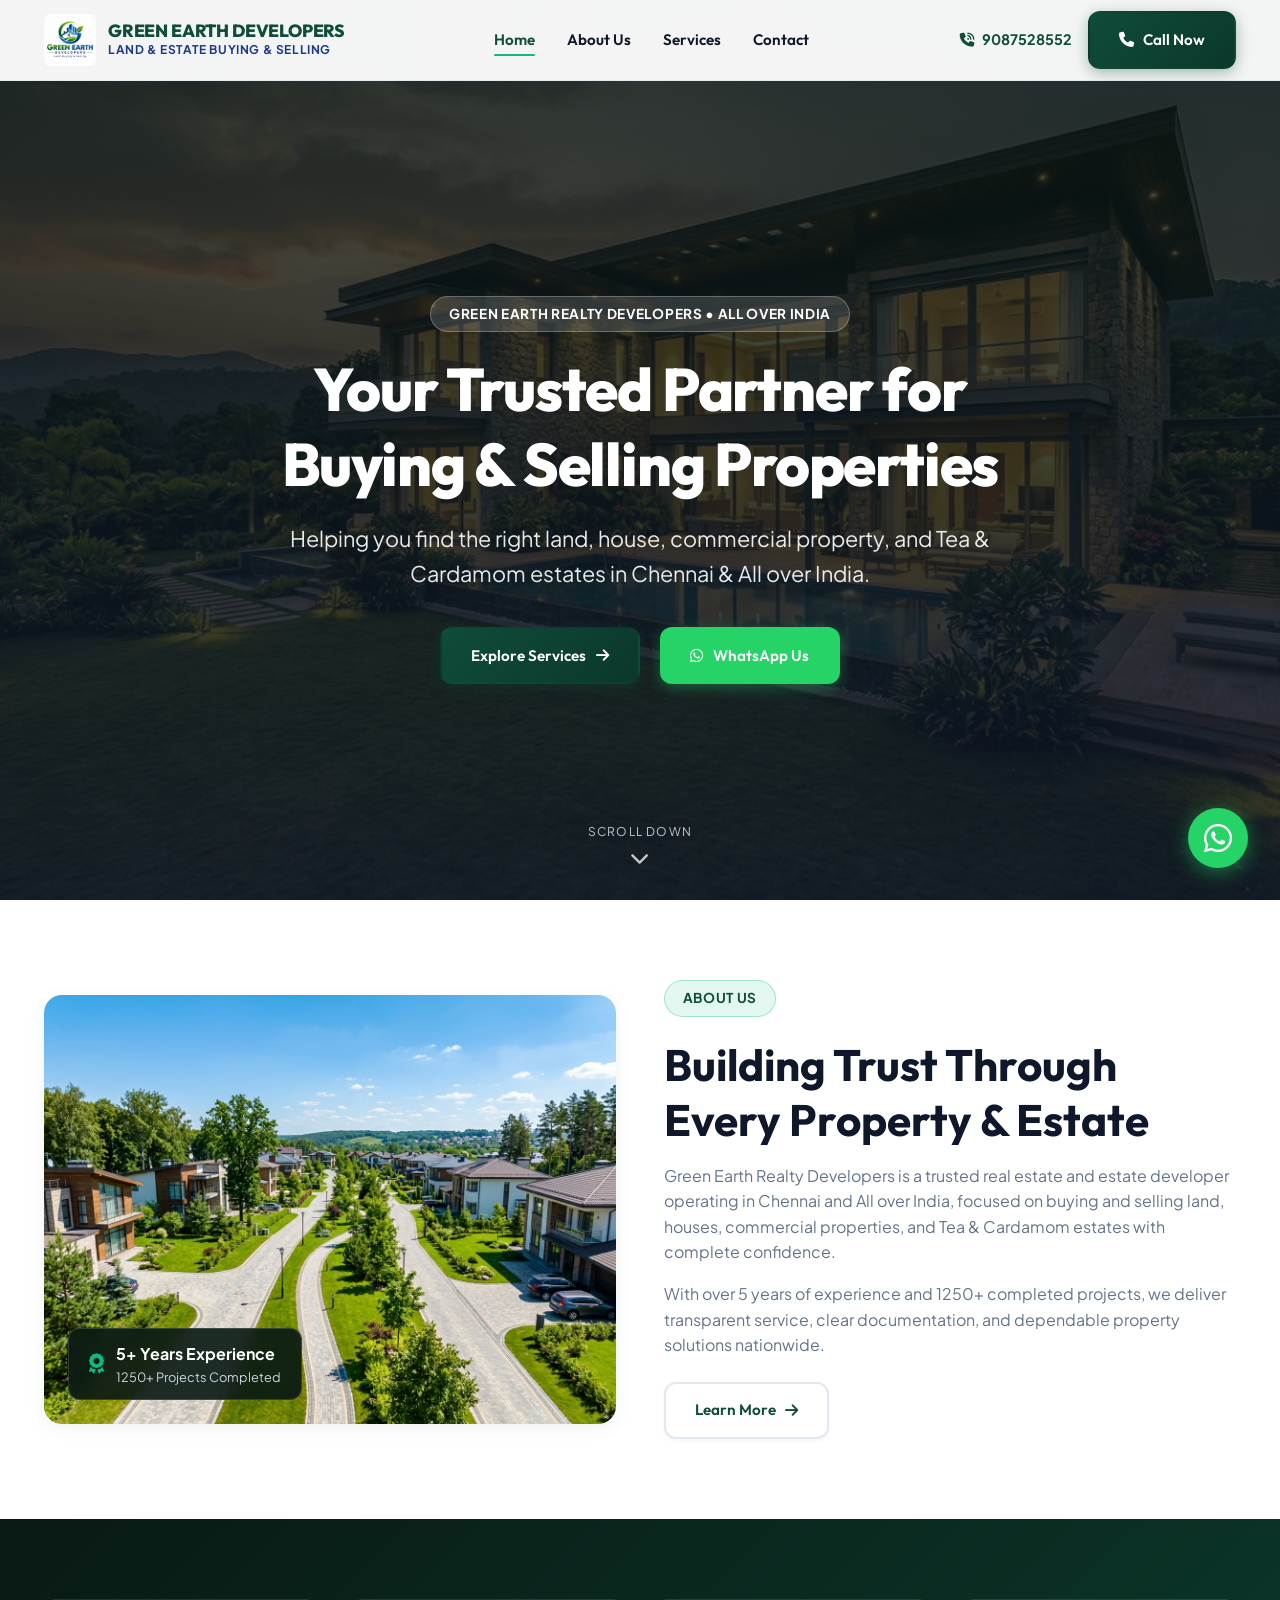
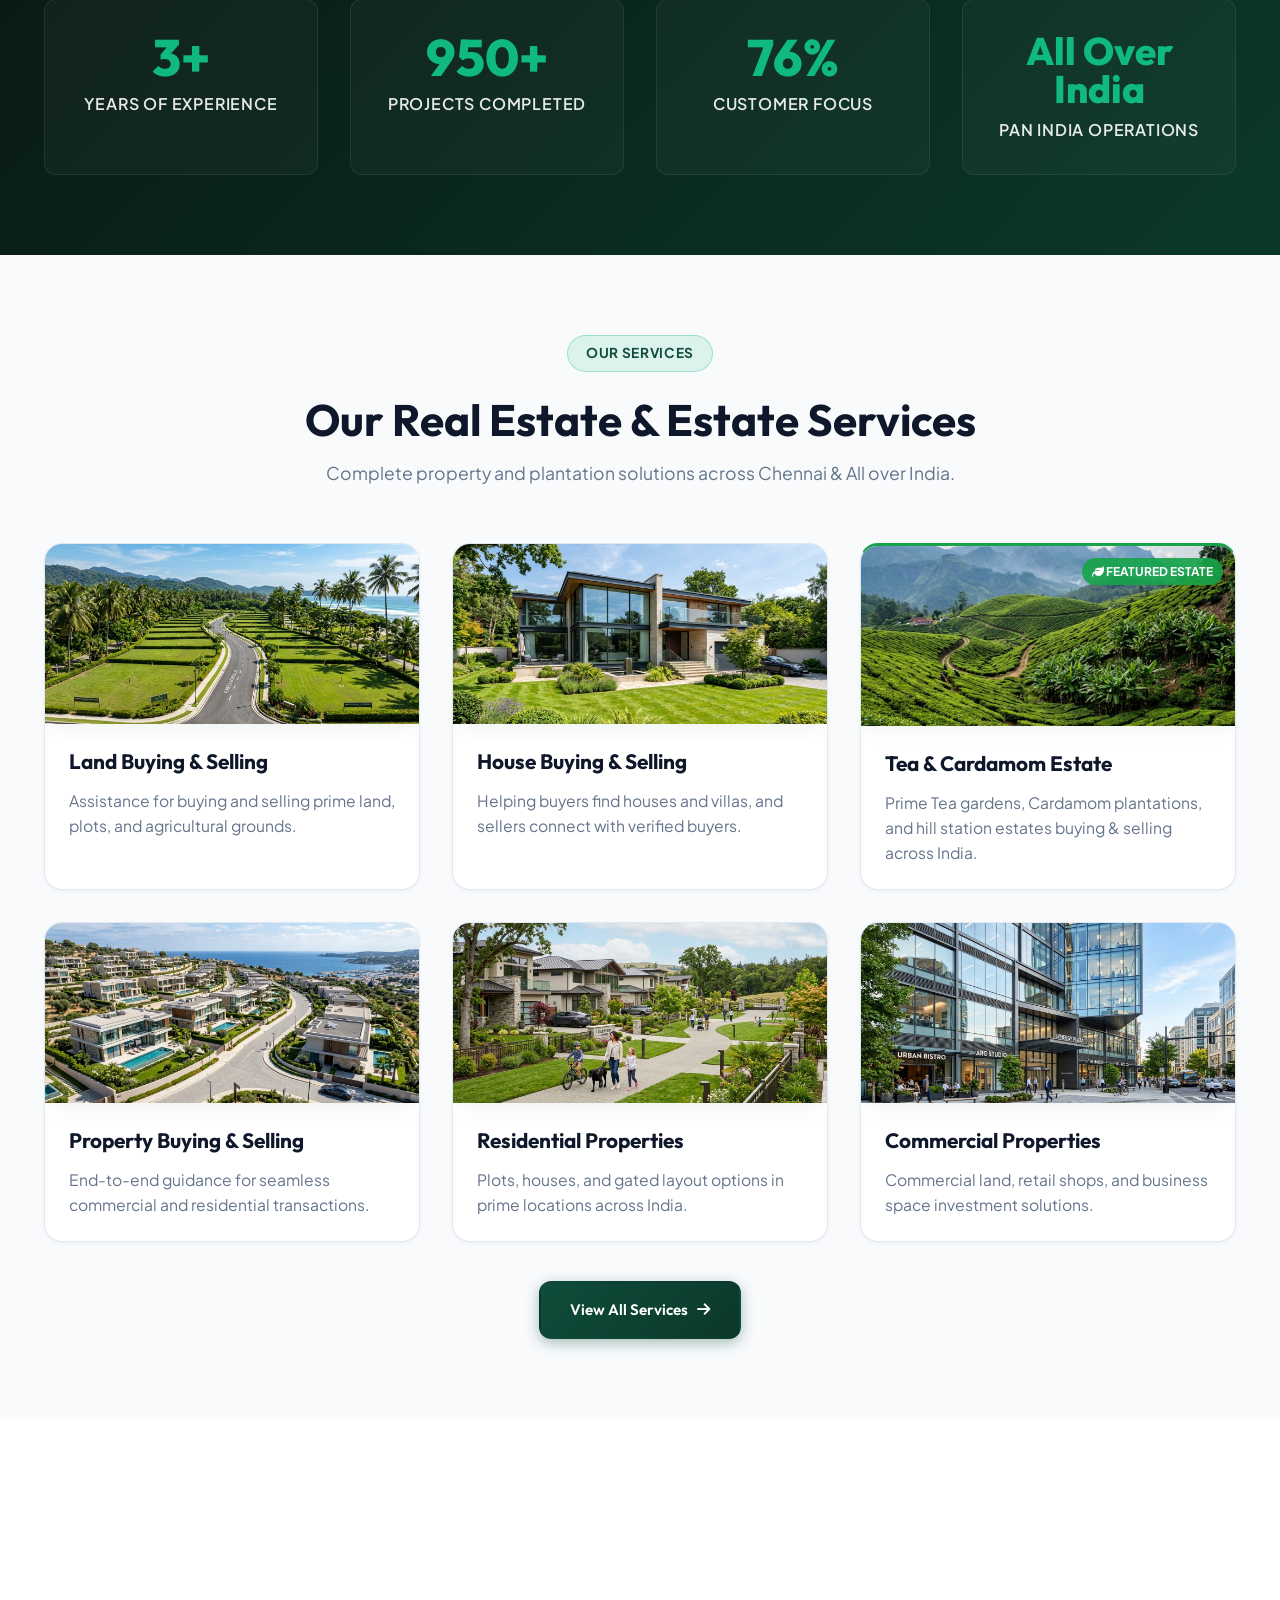
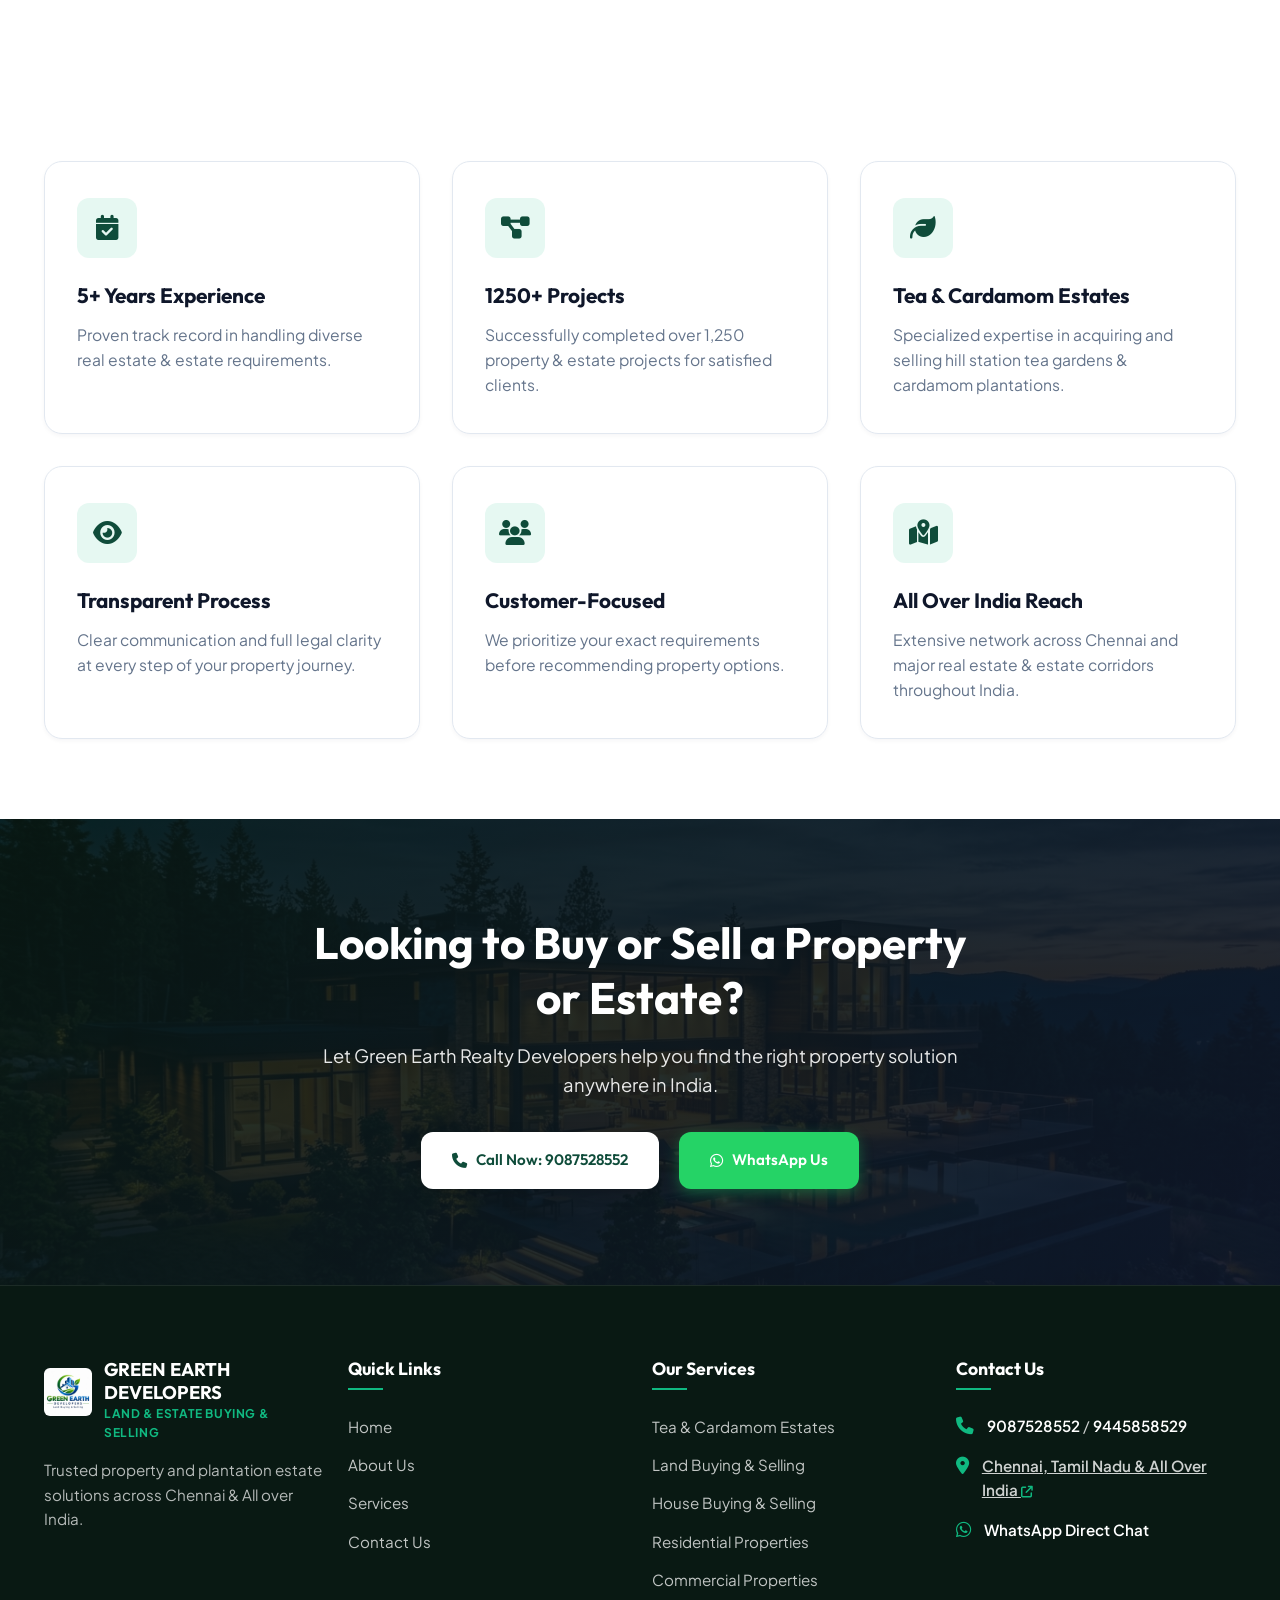
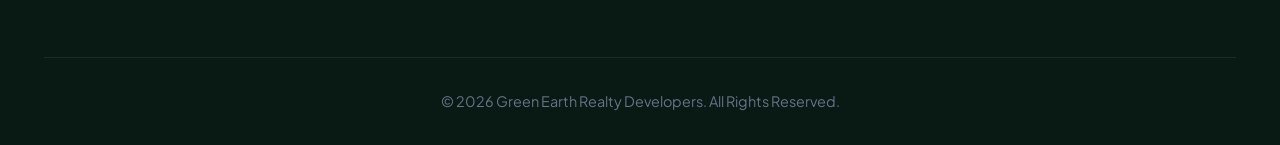
==== commit 922cebb0: "CHANGE" ====
--- a/index.html
+++ b/index.html
@@ -3,8 +3,8 @@
 <head>
   <meta charset="UTF-8">
   <meta name="viewport" content="width=device-width, initial-scale=1.0">
-  <title>Green Earth Realty Developers | Land & Property Buying and Selling in Chennai</title>
-  <meta name="description" content="Green Earth Realty Developers - 5+ years experience and 200+ projects in land, house, and property buying and selling in Chennai.">
+  <title>Green Earth Realty Developers | Land, Property & Estate Services in Chennai & All Over India</title>
+  <meta name="description" content="Green Earth Realty Developers - 5+ years experience and 1250+ projects in land, house, commercial property, and tea & cardamom estate buying and selling in Chennai & All over India.">
   
   <link rel="icon" type="image/jpeg" href="logo.jpg">
   <link rel="stylesheet" href="https://cdnjs.cloudflare.com/ajax/libs/font-awesome/6.4.0/css/all.min.css">
@@ -19,7 +19,7 @@
         <img src="logo.jpg" alt="Green Earth Realty Developers Logo">
         <div class="brand-info">
           <span class="brand-title">GREEN EARTH DEVELOPERS</span>
-          <span class="brand-tagline">Land Buying & Selling</span>
+          <span class="brand-tagline">Land & Estate Buying & Selling</span>
         </div>
       </a>
 
@@ -54,7 +54,7 @@
         <img src="logo.jpg" alt="Green Earth Logo">
         <div class="brand-info">
           <span class="brand-title">GREEN EARTH DEVELOPERS</span>
-          <span class="brand-tagline">Land Buying & Selling</span>
+          <span class="brand-tagline">Land & Estate Buying & Selling</span>
         </div>
       </a>
       <button class="drawer-close" aria-label="Close Menu">
@@ -82,10 +82,10 @@
     <div class="hero-overlay"></div>
     <div class="container hero-content">
       <span class="badge-pill badge-light">
-        GREEN EARTH REALTY DEVELOPERS
+        GREEN EARTH REALTY DEVELOPERS &bull; ALL OVER INDIA
       </span>
       <h1>Your Trusted Partner for Buying & Selling Properties</h1>
-      <p class="hero-subtitle">Helping you find the right land, house, and property with confidence in Chennai.</p>
+      <p class="hero-subtitle">Helping you find the right land, house, commercial property, and Tea & Cardamom estates in Chennai & All over India.</p>
       <div class="hero-btns">
         <a href="services.html" class="btn btn-primary">
           Explore Services <i class="fa-solid fa-arrow-right"></i>
@@ -106,21 +106,21 @@
     <div class="container">
       <div class="grid-2">
         <div class="img-wrapper aspect-4-3">
-          <img src="intro-home.jpg" alt="Green Earth Premium Residential Plot">
+          <img src="intro-home.jpg" alt="Green Earth Premium Land and Estate Development">
           <div class="img-badge">
             <i class="fa-solid fa-award"></i>
             <div>
               <strong>5+ Years Experience</strong>
-              <div style="font-size: 0.8rem; color: #CBD5E1;">200+ Projects Completed</div>
+              <div style="font-size: 0.8rem; color: #CBD5E1;">1250+ Projects Completed</div>
             </div>
           </div>
         </div>
 
         <div>
           <span class="badge-pill">ABOUT US</span>
-          <h2 style="margin-bottom: 1rem;">Building Trust Through Every Property</h2>
-          <p>Green Earth Realty Developers is a trusted real estate company in Chennai focused on buying and selling land, houses, and properties with complete confidence.</p>
-          <p>With over 5 years of experience and 200+ completed projects, we deliver transparent service and dependable property solutions.</p>
+          <h2 style="margin-bottom: 1rem;">Building Trust Through Every Property & Estate</h2>
+          <p>Green Earth Realty Developers is a trusted real estate and estate developer operating in Chennai and All over India, focused on buying and selling land, houses, commercial properties, and Tea & Cardamom estates with complete confidence.</p>
+          <p>With over 5 years of experience and 1250+ completed projects, we deliver transparent service, clear documentation, and dependable property solutions nationwide.</p>
           
           <div style="margin-top: 1.5rem;">
             <a href="about.html" class="btn btn-secondary">
@@ -141,7 +141,7 @@
           <div class="stat-label">Years of Experience</div>
         </div>
         <div class="stat-item">
-          <div class="stat-number" data-target="200+">200+</div>
+          <div class="stat-number" data-target="1250+">1250+</div>
           <div class="stat-label">Projects Completed</div>
         </div>
         <div class="stat-item">
@@ -149,8 +149,8 @@
           <div class="stat-label">Customer Focus</div>
         </div>
         <div class="stat-item">
-          <div class="stat-number" style="font-size: clamp(2rem, 3.5vw, 3rem);">Chennai</div>
-          <div class="stat-label">Property Services</div>
+          <div class="stat-number" style="font-size: clamp(1.8rem, 3vw, 2.5rem);">All Over India</div>
+          <div class="stat-label">Pan India Operations</div>
         </div>
       </div>
     </div>
@@ -161,8 +161,8 @@
     <div class="container">
       <div class="section-header text-center">
         <span class="badge-pill">OUR SERVICES</span>
-        <h2>Our Real Estate Services</h2>
-        <p>Complete property solutions designed around your requirements.</p>
+        <h2>Our Real Estate & Estate Services</h2>
+        <p>Complete property and plantation solutions across Chennai & All over India.</p>
       </div>
 
       <div class="grid-3">
@@ -173,7 +173,7 @@
           </div>
           <div style="padding: 1.5rem; display: flex; flex-direction: column; flex-grow: 1;">
             <h3>Land Buying & Selling</h3>
-            <p>Assistance for buying and selling prime land and residential plots.</p>
+            <p>Assistance for buying and selling prime land, plots, and agricultural grounds.</p>
           </div>
         </div>
 
@@ -184,51 +184,54 @@
           </div>
           <div style="padding: 1.5rem; display: flex; flex-direction: column; flex-grow: 1;">
             <h3>House Buying & Selling</h3>
-            <p>Helping buyers find houses and villas, and sellers connect with buyers.</p>
-          </div>
-        </div>
-
-        <!-- Service Card 3 -->
+            <p>Helping buyers find houses and villas, and sellers connect with verified buyers.</p>
+          </div>
+        </div>
+
+        <!-- Service Card 3 - TEA & CARDAMOM ESTATE -->
+        <div class="card" style="padding: 0; overflow: hidden; border-top: 3px solid #16a34a;">
+          <div class="img-wrapper" style="border-radius: 0; height: 180px; position: relative;">
+            <img src="service-tea-cardamom.jpg" alt="Tea & Cardamom Estate Buying & Selling">
+            <span style="position: absolute; top: 12px; right: 12px; background: rgba(22, 163, 74, 0.9); color: #fff; padding: 4px 10px; border-radius: 20px; font-size: 0.75rem; font-weight: 700; text-transform: uppercase;">
+              <i class="fa-solid fa-leaf"></i> Featured Estate
+            </span>
+          </div>
+          <div style="padding: 1.5rem; display: flex; flex-direction: column; flex-grow: 1;">
+            <h3>Tea & Cardamom Estate</h3>
+            <p>Prime Tea gardens, Cardamom plantations, and hill station estates buying & selling across India.</p>
+          </div>
+        </div>
+
+        <!-- Service Card 4 -->
         <div class="card" style="padding: 0; overflow: hidden;">
           <div class="img-wrapper" style="border-radius: 0; height: 180px;">
             <img src="service-property.jpg" alt="Property Buying & Selling">
           </div>
           <div style="padding: 1.5rem; display: flex; flex-direction: column; flex-grow: 1;">
             <h3>Property Buying & Selling</h3>
-            <p>End-to-end guidance for seamless property transactions.</p>
-          </div>
-        </div>
-
-        <!-- Service Card 4 -->
+            <p>End-to-end guidance for seamless commercial and residential transactions.</p>
+          </div>
+        </div>
+
+        <!-- Service Card 5 -->
         <div class="card" style="padding: 0; overflow: hidden;">
           <div class="img-wrapper" style="border-radius: 0; height: 180px;">
             <img src="service-residential.jpg" alt="Residential Properties">
           </div>
           <div style="padding: 1.5rem; display: flex; flex-direction: column; flex-grow: 1;">
             <h3>Residential Properties</h3>
-            <p>Plots, houses, and villas in prime Chennai residential locations.</p>
-          </div>
-        </div>
-
-        <!-- Service Card 5 -->
+            <p>Plots, houses, and gated layout options in prime locations across India.</p>
+          </div>
+        </div>
+
+        <!-- Service Card 6 -->
         <div class="card" style="padding: 0; overflow: hidden;">
           <div class="img-wrapper" style="border-radius: 0; height: 180px;">
             <img src="service-commercial.jpg" alt="Commercial Properties">
           </div>
           <div style="padding: 1.5rem; display: flex; flex-direction: column; flex-grow: 1;">
             <h3>Commercial Properties</h3>
-            <p>Commercial land, shops, and business space solutions.</p>
-          </div>
-        </div>
-
-        <!-- Service Card 6 -->
-        <div class="card" style="padding: 0; overflow: hidden;">
-          <div class="img-wrapper" style="border-radius: 0; height: 180px;">
-            <img src="service-consultation.jpg" alt="Property Consultation">
-          </div>
-          <div style="padding: 1.5rem; display: flex; flex-direction: column; flex-grow: 1;">
-            <h3>Property Consultation</h3>
-            <p>Professional guidance for making confident real estate decisions.</p>
+            <p>Commercial land, retail shops, and business space investment solutions.</p>
           </div>
         </div>
       </div>
@@ -247,26 +250,32 @@
       <div class="section-header text-center">
         <span class="badge-pill">OUR ADVANTAGE</span>
         <h2>Why Choose Green Earth Realty Developers?</h2>
-        <p>Built on trust, transparency, and reliable property assistance.</p>
+        <p>Built on trust, transparency, and reliable property & estate assistance.</p>
       </div>
 
       <div class="grid-3">
         <div class="card">
           <div class="card-icon"><i class="fa-solid fa-calendar-check"></i></div>
           <h3>5+ Years Experience</h3>
-          <p>Proven track record in handling diverse real estate requirements.</p>
+          <p>Proven track record in handling diverse real estate & estate requirements.</p>
         </div>
 
         <div class="card">
           <div class="card-icon"><i class="fa-solid fa-diagram-project"></i></div>
-          <h3>200+ Projects</h3>
-          <p>Successfully completed over 200 property projects for satisfied clients.</p>
+          <h3>1250+ Projects</h3>
+          <p>Successfully completed over 1,250 property & estate projects for satisfied clients.</p>
+        </div>
+
+        <div class="card">
+          <div class="card-icon"><i class="fa-solid fa-leaf"></i></div>
+          <h3>Tea & Cardamom Estates</h3>
+          <p>Specialized expertise in acquiring and selling hill station tea gardens & cardamom plantations.</p>
         </div>
 
         <div class="card">
           <div class="card-icon"><i class="fa-solid fa-eye"></i></div>
           <h3>Transparent Process</h3>
-          <p>Clear communication and full clarity at every step of your property journey.</p>
+          <p>Clear communication and full legal clarity at every step of your property journey.</p>
         </div>
 
         <div class="card">
@@ -276,15 +285,9 @@
         </div>
 
         <div class="card">
-          <div class="card-icon"><i class="fa-solid fa-shield-halved"></i></div>
-          <h3>Reliable Guidance</h3>
-          <p>Practical and dependable assistance for buying and selling decisions.</p>
-        </div>
-
-        <div class="card">
-          <div class="card-icon"><i class="fa-solid fa-location-dot"></i></div>
-          <h3>Chennai Expertise</h3>
-          <p>Deep local knowledge of the Chennai property market and growth corridors.</p>
+          <div class="card-icon"><i class="fa-solid fa-map-location-dot"></i></div>
+          <h3>All Over India Reach</h3>
+          <p>Extensive network across Chennai and major real estate & estate corridors throughout India.</p>
         </div>
       </div>
     </div>
@@ -294,13 +297,13 @@
   <section class="cta-banner" style="background-image: url('cta-bg.jpg');">
     <div class="cta-overlay"></div>
     <div class="container text-center">
-      <h2>Looking to Buy or Sell a Property?</h2>
-      <p>Let Green Earth Realty Developers help you find the right property solution.</p>
+      <h2>Looking to Buy or Sell a Property or Estate?</h2>
+      <p>Let Green Earth Realty Developers help you find the right property solution anywhere in India.</p>
       <div class="cta-btns">
         <a href="tel:9087528552" class="btn btn-white">
           <i class="fa-solid fa-phone"></i> Call Now: 9087528552
         </a>
-        <a href="https://wa.me/919087528552?text=Hello%20Green%20Earth%20Realty%20Developers,%20I%20want%20to%20buy/sell%20a%20property." target="_blank" rel="noopener" class="btn btn-whatsapp">
+        <a href="https://wa.me/919087528552?text=Hello%20Green%20Earth%20Realty%20Developers,%20I%20want%20to%20buy/sell%20a%20property%20or%20estate." target="_blank" rel="noopener" class="btn btn-whatsapp">
           <i class="fa-brands fa-whatsapp"></i> WhatsApp Us
         </a>
       </div>
@@ -316,10 +319,10 @@
             <img src="logo.jpg" alt="Green Earth Logo" style="height: 48px; border-radius: 6px;">
             <div>
               <h3 style="margin: 0; color: #FFF; font-size: 1.15rem;">GREEN EARTH DEVELOPERS</h3>
-              <p class="tagline" style="margin: 0; font-size: 0.75rem;">Land Buying & Selling</p>
+              <p class="tagline" style="margin: 0; font-size: 0.75rem;">Land & Estate Buying & Selling</p>
             </div>
           </a>
-          <p class="footer-desc">Trusted property solutions for land, houses and residential properties in Chennai.</p>
+          <p class="footer-desc">Trusted property and plantation estate solutions across Chennai & All over India.</p>
         </div>
 
         <div>
@@ -335,11 +338,11 @@
         <div>
           <h4 class="footer-title">Our Services</h4>
           <ul class="footer-links">
+            <li><a href="services.html">Tea & Cardamom Estates</a></li>
             <li><a href="services.html">Land Buying & Selling</a></li>
             <li><a href="services.html">House Buying & Selling</a></li>
             <li><a href="services.html">Residential Properties</a></li>
             <li><a href="services.html">Commercial Properties</a></li>
-            <li><a href="services.html">Property Consultation</a></li>
           </ul>
         </div>
 
@@ -354,7 +357,11 @@
             </li>
             <li class="footer-contact-item">
               <i class="fa-solid fa-location-dot"></i>
-              <div>Chennai, Tamil Nadu, India</div>
+              <div>
+                <a href="https://maps.app.goo.gl/vcn4dtseE9NM3REn7" target="_blank" rel="noopener" style="color: inherit; text-decoration: underline;">
+                  Chennai, Tamil Nadu & All Over India <i class="fa-solid fa-arrow-up-right-from-square" style="font-size: 0.75rem;"></i>
+                </a>
+              </div>
             </li>
             <li class="footer-contact-item">
               <i class="fa-brands fa-whatsapp"></i>
@@ -371,10 +378,11 @@
   </footer>
 
   <!-- FLOATING WHATSAPP BUTTON -->
-  <a href="https://wa.me/919087528552?text=Hello%20Green%20Earth%20Realty%20Developers,%20I%20would%20like%20to%20enquire%20about%20a%20property." target="_blank" rel="noopener" class="floating-whatsapp" aria-label="Chat on WhatsApp">
+  <a href="https://wa.me/919087528552?text=Hello%20Green%20Earth%20Realty%20Developers,%20I%20would%20like%20to%20enquire%20about%20a%20property%20or%20estate." target="_blank" rel="noopener" class="floating-whatsapp" aria-label="Chat on WhatsApp">
     <i class="fa-brands fa-whatsapp"></i>
   </a>
 
   <script src="main.js"></script>
 </body>
 </html>
+
--- a/styles.css
+++ b/styles.css
@@ -342,14 +342,15 @@
 }
 
 .brand-logo img {
-  height: 48px;
+  height: 52px;
   width: auto;
   object-fit: contain;
+  border-radius: 6px;
   transition: var(--transition-normal);
 }
 
 .header.scrolled .brand-logo img {
-  height: 42px;
+  height: 44px;
 }
 
 .brand-info {
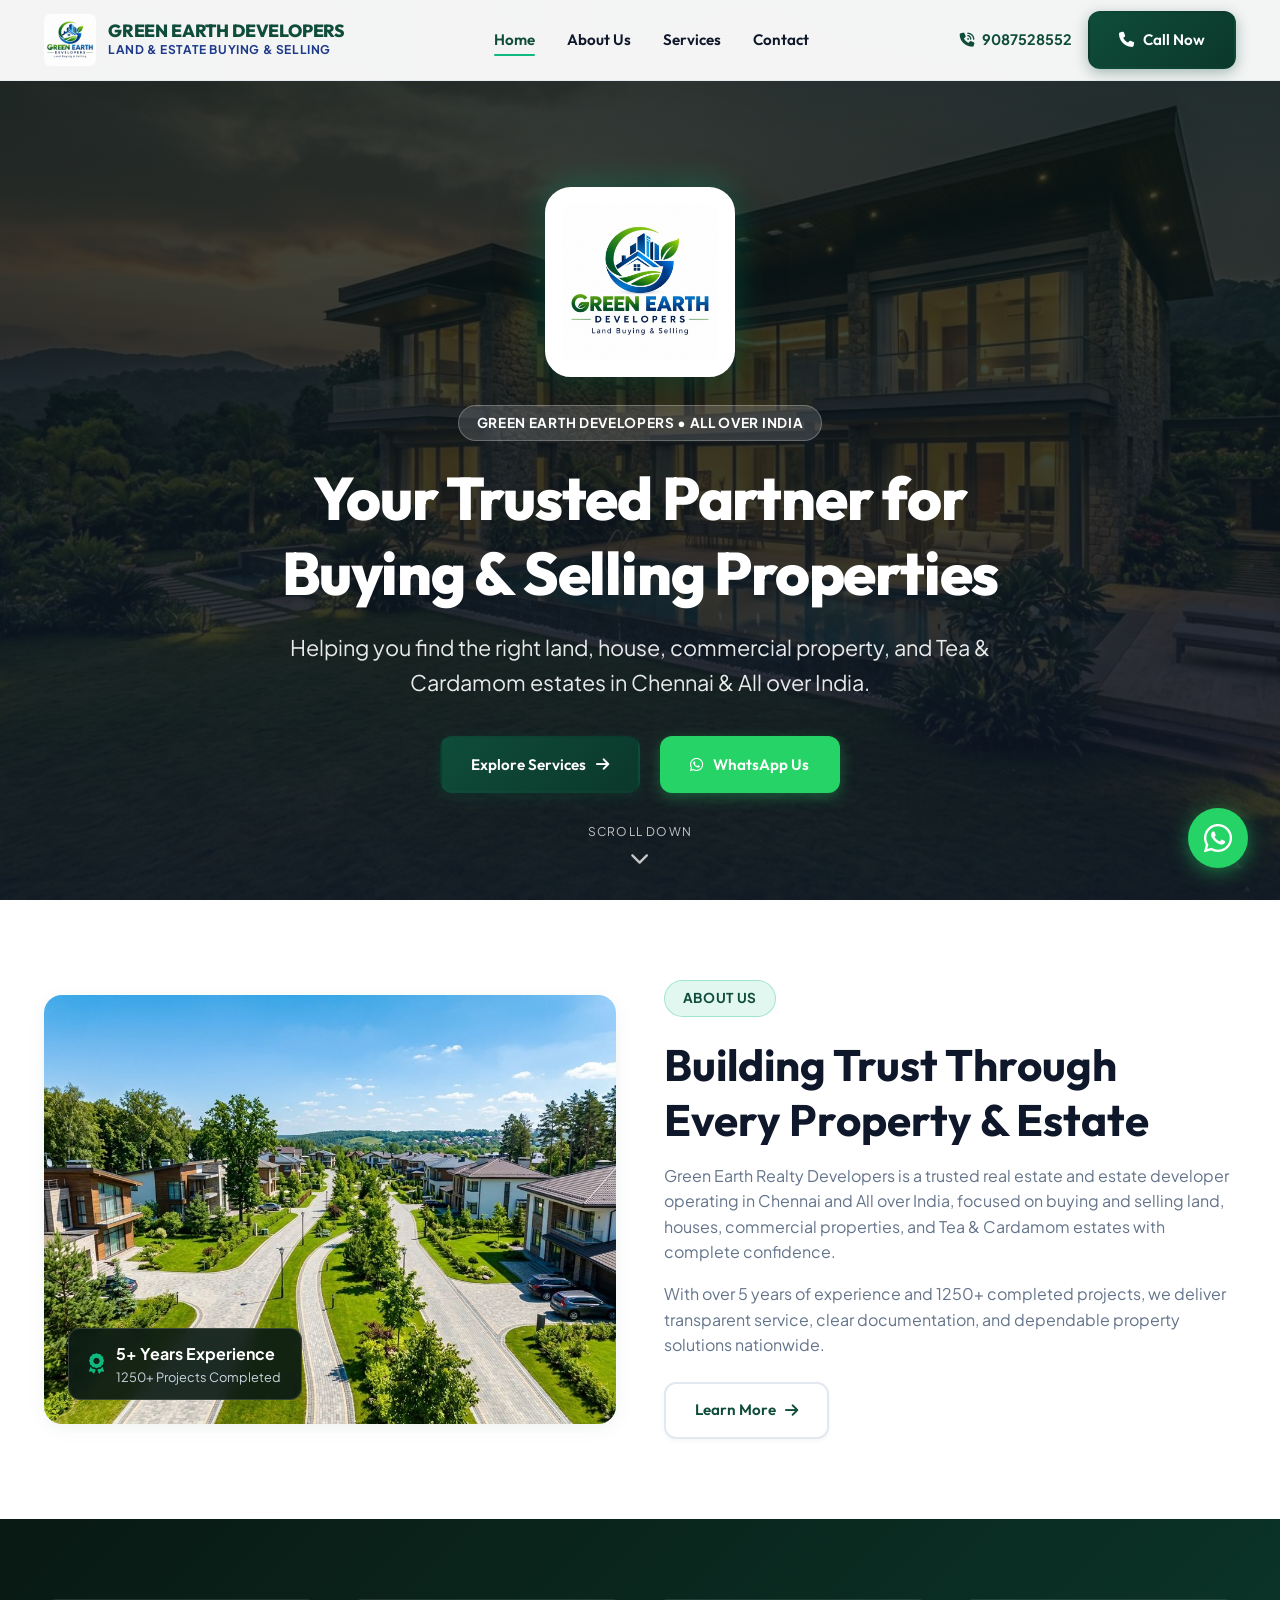
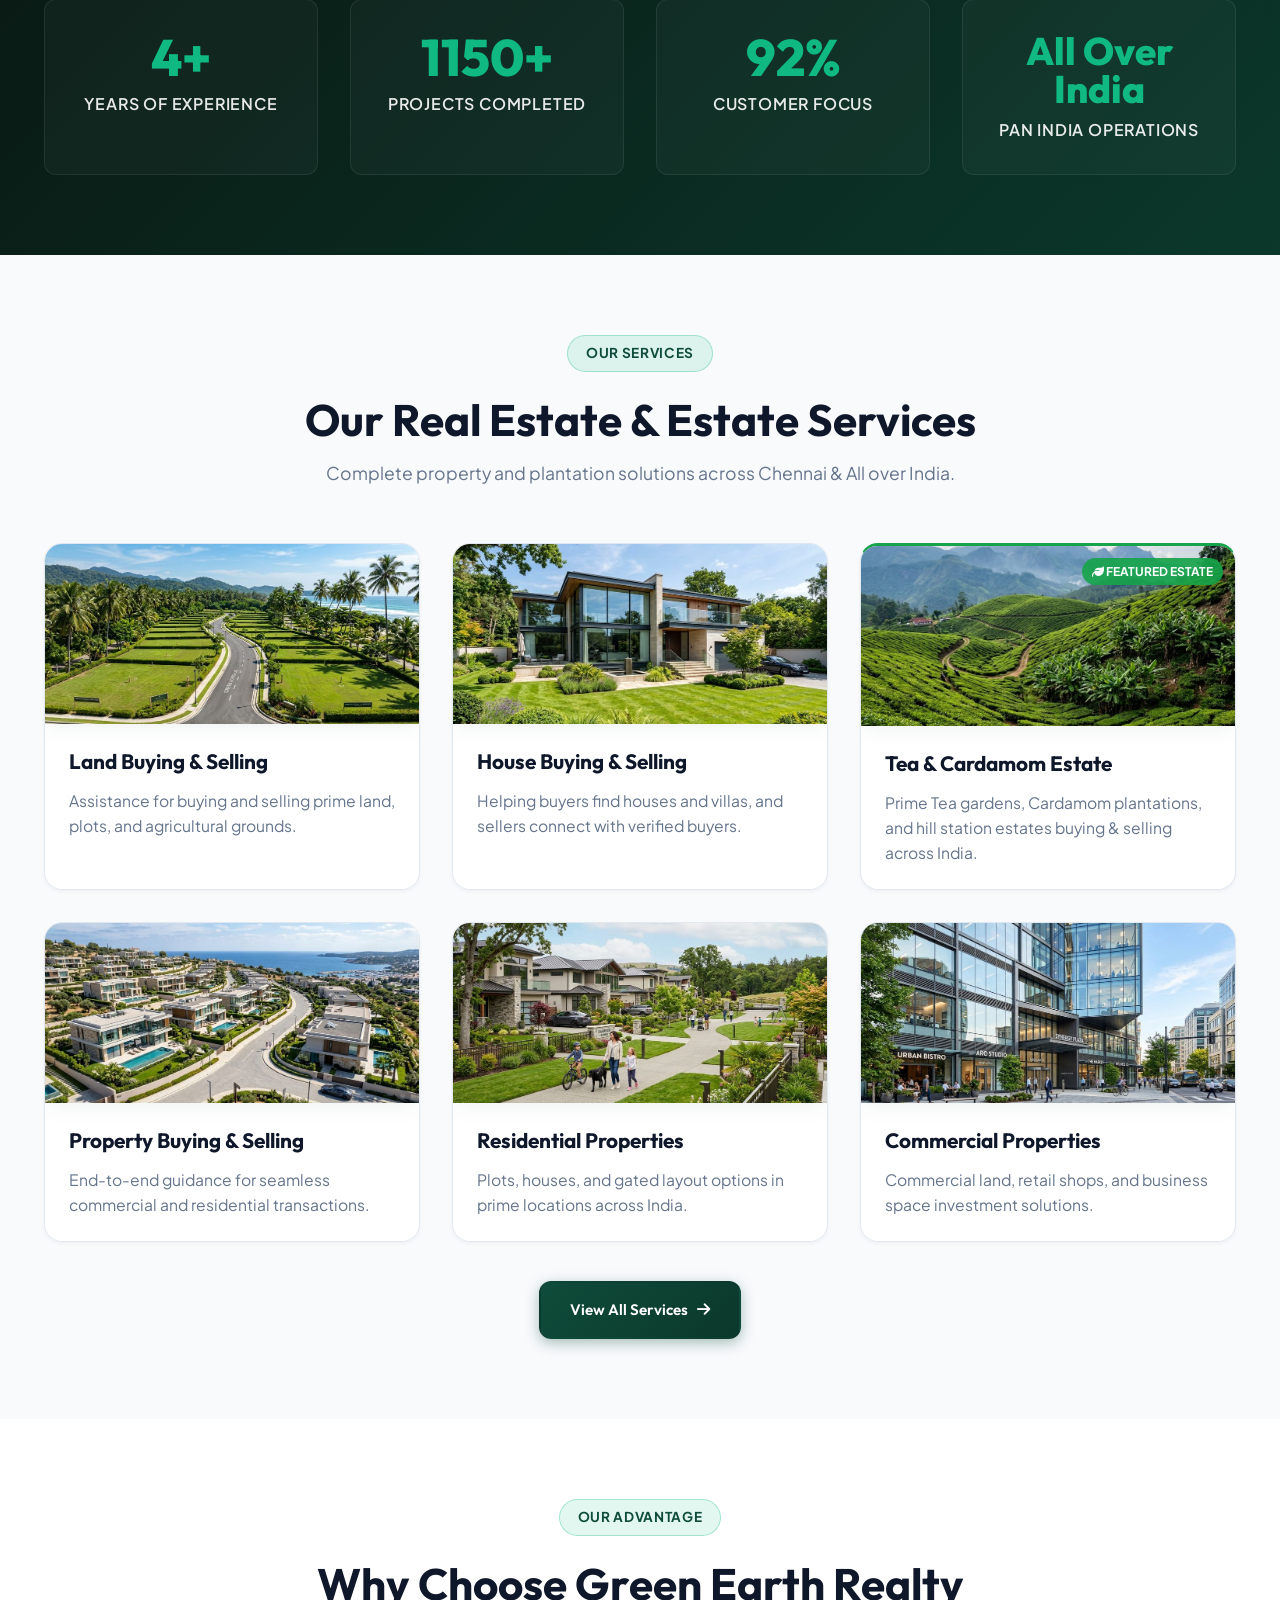
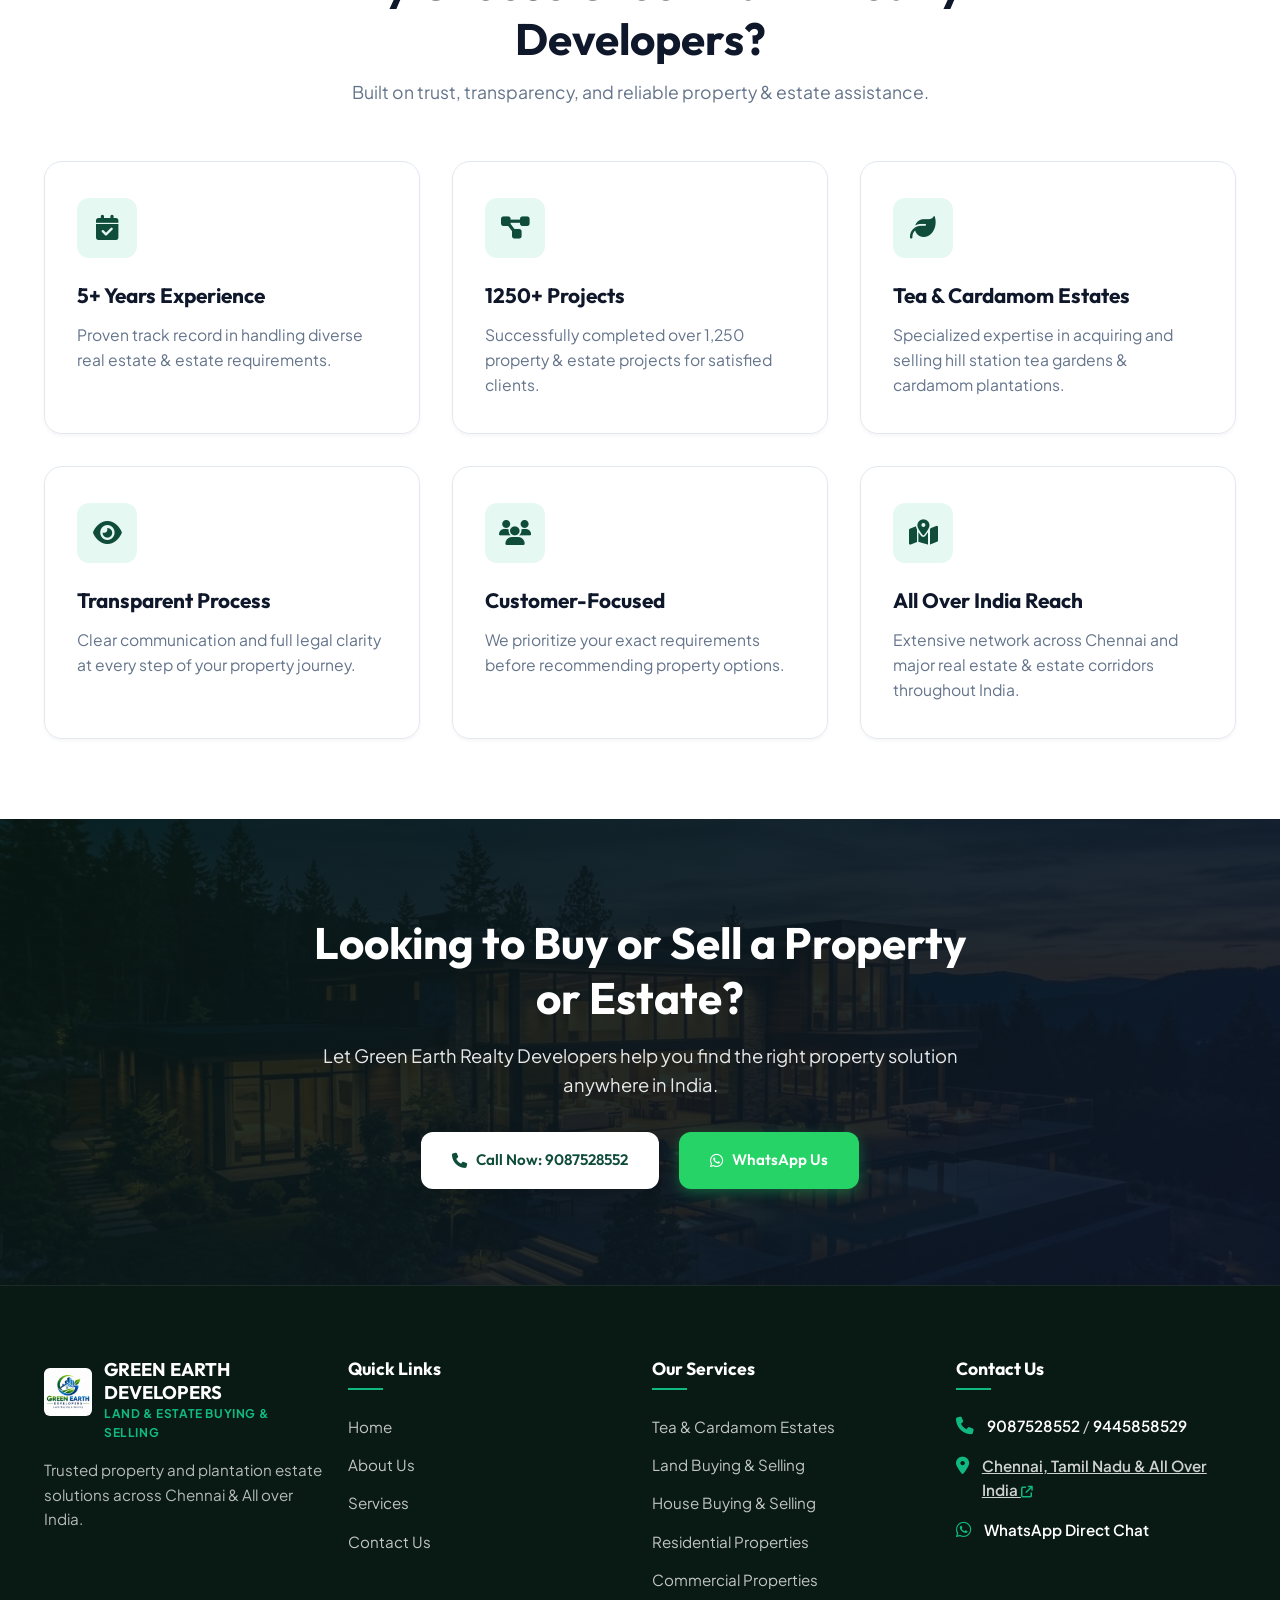
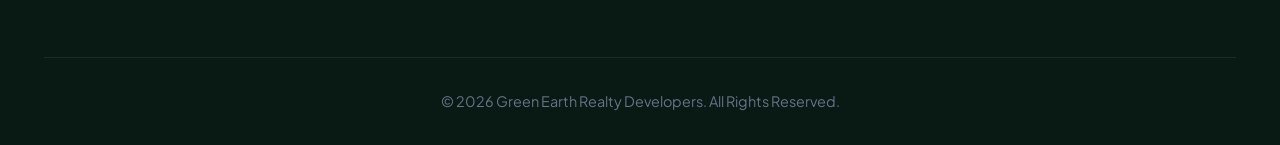
==== commit d5de8c73: "final change" ====
--- a/index.html
+++ b/index.html
@@ -7,6 +7,7 @@
   <meta name="description" content="Green Earth Realty Developers - 5+ years experience and 1250+ projects in land, house, commercial property, and tea & cardamom estate buying and selling in Chennai & All over India.">
   
   <link rel="icon" type="image/jpeg" href="logo.jpg">
+  <link rel="preconnect" href="https://cdnjs.cloudflare.com" crossorigin>
   <link rel="stylesheet" href="https://cdnjs.cloudflare.com/ajax/libs/font-awesome/6.4.0/css/all.min.css">
   <link rel="stylesheet" href="styles.css">
 </head>
@@ -81,8 +82,11 @@
   <section class="hero" style="background-image: url('hero-home.jpg');">
     <div class="hero-overlay"></div>
     <div class="container hero-content">
+      <div class="hero-logo-wrapper">
+        <img decoding="async" src="logo.jpg" alt="Green Earth Realty Developers Logo" class="hero-logo-img">
+      </div>
       <span class="badge-pill badge-light">
-        GREEN EARTH REALTY DEVELOPERS &bull; ALL OVER INDIA
+        GREEN EARTH DEVELOPERS &bull; ALL OVER INDIA
       </span>
       <h1>Your Trusted Partner for Buying & Selling Properties</h1>
       <p class="hero-subtitle">Helping you find the right land, house, commercial property, and Tea & Cardamom estates in Chennai & All over India.</p>
@@ -106,7 +110,7 @@
     <div class="container">
       <div class="grid-2">
         <div class="img-wrapper aspect-4-3">
-          <img src="intro-home.jpg" alt="Green Earth Premium Land and Estate Development">
+          <img decoding="async" loading="lazy" src="intro-home.jpg" alt="Green Earth Premium Land and Estate Development">
           <div class="img-badge">
             <i class="fa-solid fa-award"></i>
             <div>
@@ -169,7 +173,7 @@
         <!-- Service Card 1 -->
         <div class="card" style="padding: 0; overflow: hidden;">
           <div class="img-wrapper" style="border-radius: 0; height: 180px;">
-            <img src="service-land.jpg" alt="Land Buying & Selling">
+            <img decoding="async" loading="lazy" src="service-land.jpg" alt="Land Buying & Selling">
           </div>
           <div style="padding: 1.5rem; display: flex; flex-direction: column; flex-grow: 1;">
             <h3>Land Buying & Selling</h3>
@@ -180,7 +184,7 @@
         <!-- Service Card 2 -->
         <div class="card" style="padding: 0; overflow: hidden;">
           <div class="img-wrapper" style="border-radius: 0; height: 180px;">
-            <img src="service-house.jpg" alt="House Buying & Selling">
+            <img decoding="async" loading="lazy" src="service-house.jpg" alt="House Buying & Selling">
           </div>
           <div style="padding: 1.5rem; display: flex; flex-direction: column; flex-grow: 1;">
             <h3>House Buying & Selling</h3>
@@ -191,7 +195,7 @@
         <!-- Service Card 3 - TEA & CARDAMOM ESTATE -->
         <div class="card" style="padding: 0; overflow: hidden; border-top: 3px solid #16a34a;">
           <div class="img-wrapper" style="border-radius: 0; height: 180px; position: relative;">
-            <img src="service-tea-cardamom.jpg" alt="Tea & Cardamom Estate Buying & Selling">
+            <img decoding="async" loading="lazy" src="service-tea-cardamom.jpg" alt="Tea & Cardamom Estate Buying & Selling">
             <span style="position: absolute; top: 12px; right: 12px; background: rgba(22, 163, 74, 0.9); color: #fff; padding: 4px 10px; border-radius: 20px; font-size: 0.75rem; font-weight: 700; text-transform: uppercase;">
               <i class="fa-solid fa-leaf"></i> Featured Estate
             </span>
@@ -205,7 +209,7 @@
         <!-- Service Card 4 -->
         <div class="card" style="padding: 0; overflow: hidden;">
           <div class="img-wrapper" style="border-radius: 0; height: 180px;">
-            <img src="service-property.jpg" alt="Property Buying & Selling">
+            <img decoding="async" loading="lazy" src="service-property.jpg" alt="Property Buying & Selling">
           </div>
           <div style="padding: 1.5rem; display: flex; flex-direction: column; flex-grow: 1;">
             <h3>Property Buying & Selling</h3>
@@ -216,7 +220,7 @@
         <!-- Service Card 5 -->
         <div class="card" style="padding: 0; overflow: hidden;">
           <div class="img-wrapper" style="border-radius: 0; height: 180px;">
-            <img src="service-residential.jpg" alt="Residential Properties">
+            <img decoding="async" loading="lazy" src="service-residential.jpg" alt="Residential Properties">
           </div>
           <div style="padding: 1.5rem; display: flex; flex-direction: column; flex-grow: 1;">
             <h3>Residential Properties</h3>
@@ -227,7 +231,7 @@
         <!-- Service Card 6 -->
         <div class="card" style="padding: 0; overflow: hidden;">
           <div class="img-wrapper" style="border-radius: 0; height: 180px;">
-            <img src="service-commercial.jpg" alt="Commercial Properties">
+            <img decoding="async" loading="lazy" src="service-commercial.jpg" alt="Commercial Properties">
           </div>
           <div style="padding: 1.5rem; display: flex; flex-direction: column; flex-grow: 1;">
             <h3>Commercial Properties</h3>
@@ -316,7 +320,7 @@
       <div class="grid-4" style="align-items: start;">
         <div class="footer-brand">
           <a href="index.html" style="display: flex; align-items: center; gap: 0.75rem; margin-bottom: 1rem;">
-            <img src="logo.jpg" alt="Green Earth Logo" style="height: 48px; border-radius: 6px;">
+            <img decoding="async" loading="lazy" src="logo.jpg" alt="Green Earth Logo" style="height: 48px; border-radius: 6px;">
             <div>
               <h3 style="margin: 0; color: #FFF; font-size: 1.15rem;">GREEN EARTH DEVELOPERS</h3>
               <p class="tagline" style="margin: 0; font-size: 0.75rem;">Land & Estate Buying & Selling</p>
@@ -382,7 +386,7 @@
     <i class="fa-brands fa-whatsapp"></i>
   </a>
 
-  <script src="main.js"></script>
+  <script src="main.js" defer></script>
 </body>
 </html>
 
--- a/styles.css
+++ b/styles.css
@@ -568,6 +568,33 @@
   padding: 3rem 1rem;
 }
 
+/* --- HERO LOGO --- */
+.hero-logo-wrapper {
+  width: 100%;
+  display: flex;
+  align-items: center;
+  justify-content: center;
+  margin: 0 auto 1.75rem auto;
+  animation: fadeInDown 0.8s ease-out forwards;
+}
+
+.hero-logo-img {
+  width: 190px;
+  height: 190px;
+  object-fit: contain;
+  border-radius: 26px;
+  background-color: #FFFFFF;
+  padding: 14px;
+  box-shadow: 0 20px 50px rgba(0, 0, 0, 0.45), 0 0 35px rgba(16, 185, 129, 0.4);
+  border: 3px solid #FFFFFF;
+  transition: transform 0.4s cubic-bezier(0.175, 0.885, 0.32, 1.275), box-shadow 0.4s ease;
+}
+
+.hero-logo-img:hover {
+  transform: scale(1.06) rotate(1.5deg);
+  box-shadow: 0 25px 60px rgba(0, 0, 0, 0.55), 0 0 45px rgba(16, 185, 129, 0.6);
+}
+
 .hero .badge-pill {
   animation: fadeInDown 0.8s ease-out forwards;
 }
@@ -1320,4 +1347,11 @@
     height: 52px;
     font-size: 1.7rem;
   }
-}
+
+  .hero-logo-img {
+    width: 140px;
+    height: 140px;
+    border-radius: 20px;
+    padding: 10px;
+  }
+}
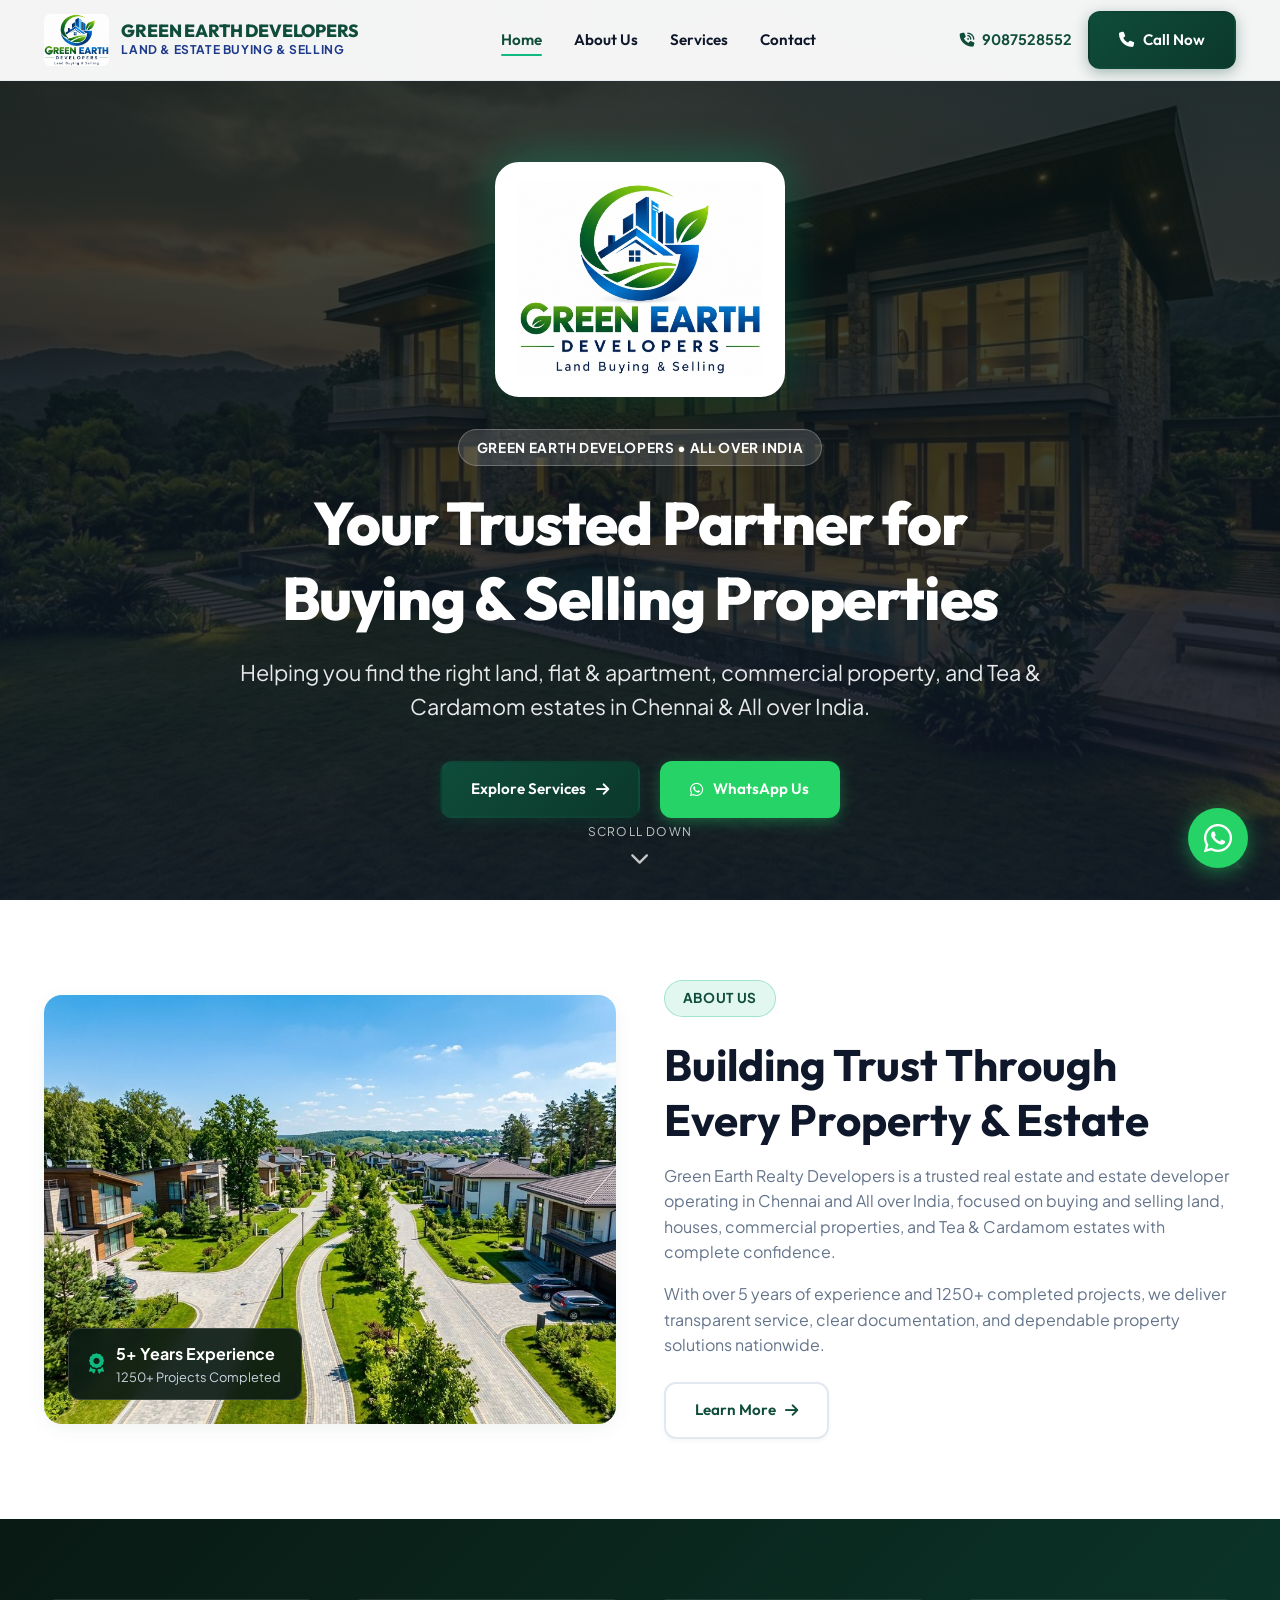
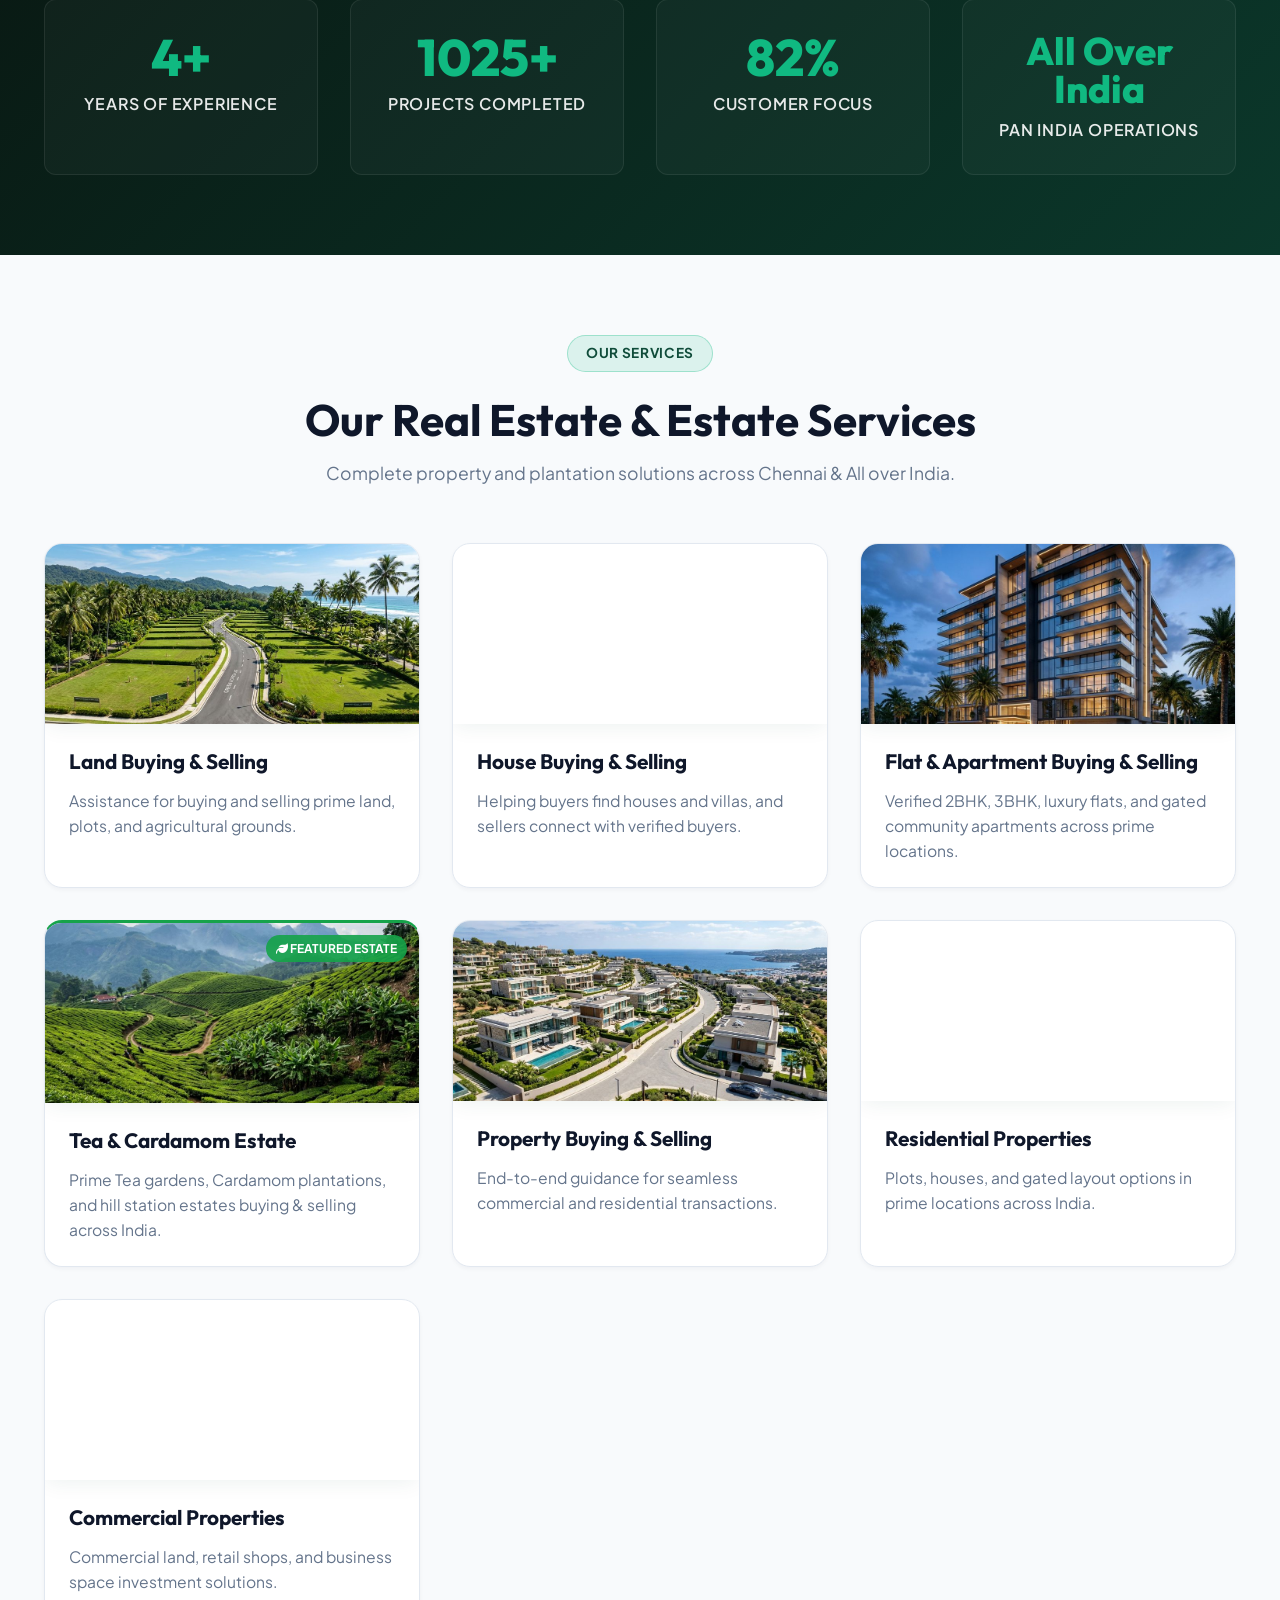
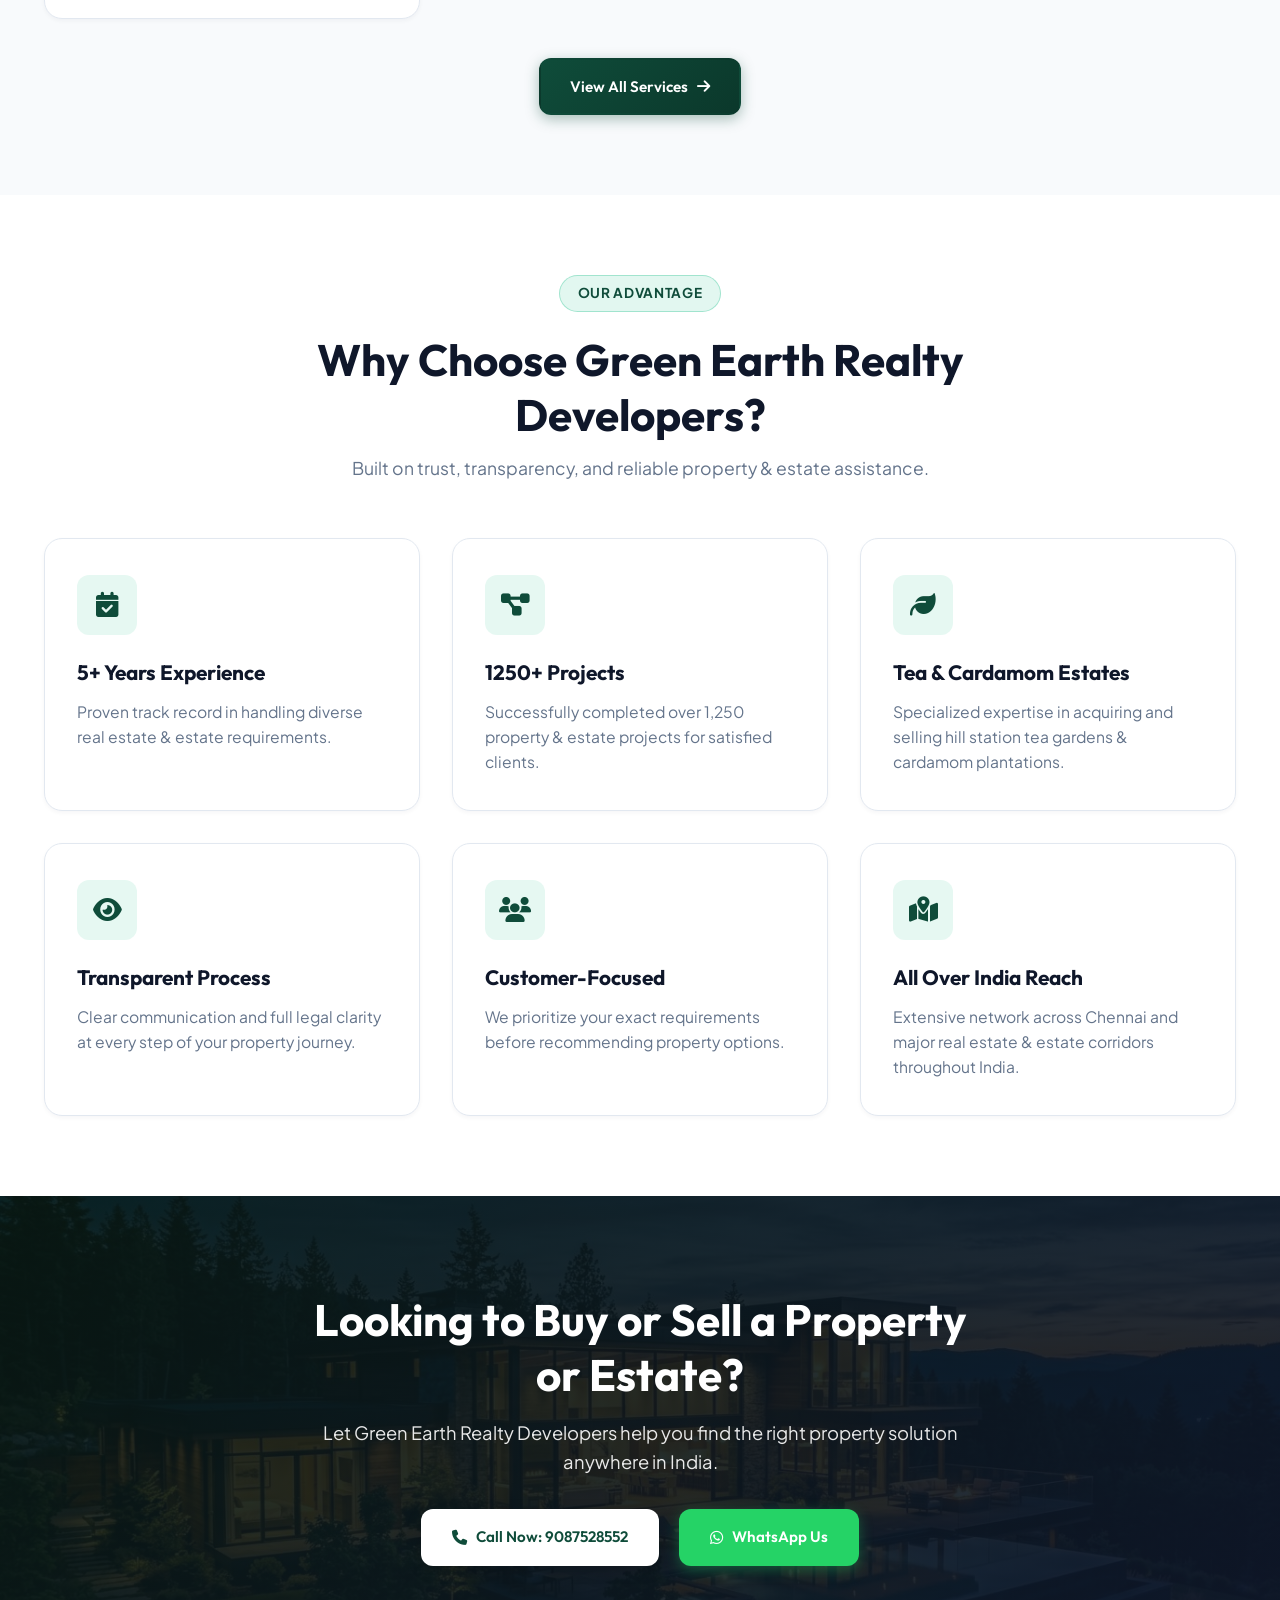
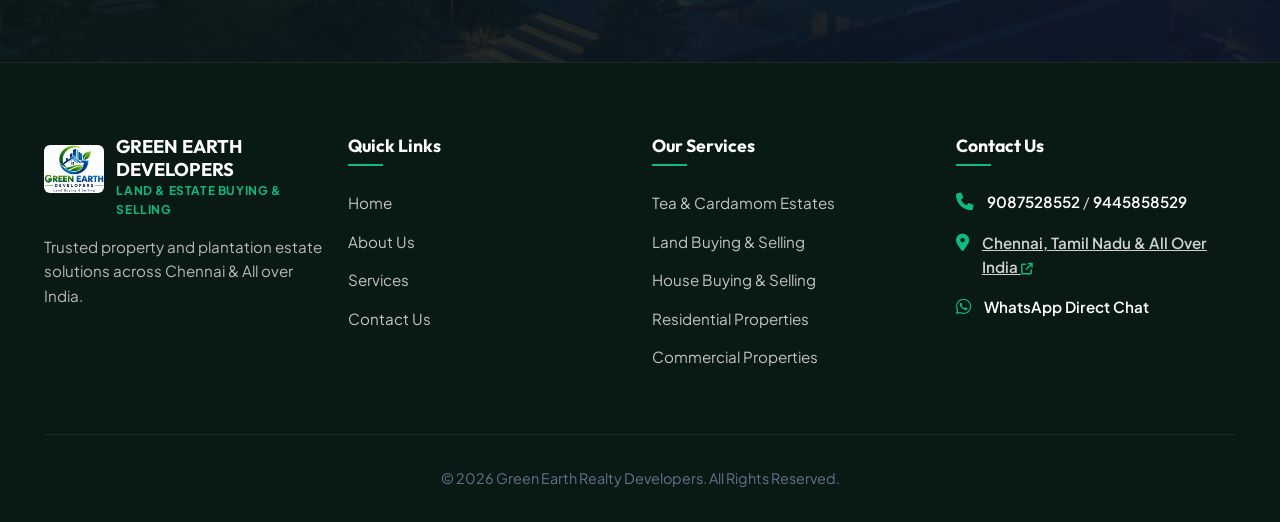
==== commit c312d0c1: "change" ====
--- a/index.html
+++ b/index.html
@@ -89,7 +89,7 @@
         GREEN EARTH DEVELOPERS &bull; ALL OVER INDIA
       </span>
       <h1>Your Trusted Partner for Buying & Selling Properties</h1>
-      <p class="hero-subtitle">Helping you find the right land, house, commercial property, and Tea & Cardamom estates in Chennai & All over India.</p>
+      <p class="hero-subtitle">Helping you find the right land, flat & apartment, commercial property, and Tea & Cardamom estates in Chennai & All over India.</p>
       <div class="hero-btns">
         <a href="services.html" class="btn btn-primary">
           Explore Services <i class="fa-solid fa-arrow-right"></i>
@@ -189,6 +189,17 @@
           <div style="padding: 1.5rem; display: flex; flex-direction: column; flex-grow: 1;">
             <h3>House Buying & Selling</h3>
             <p>Helping buyers find houses and villas, and sellers connect with verified buyers.</p>
+          </div>
+        </div>
+
+        <!-- Service Card: Flat & Apartment Buying & Selling -->
+        <div class="card" style="padding: 0; overflow: hidden;">
+          <div class="img-wrapper" style="border-radius: 0; height: 180px;">
+            <img decoding="async" loading="lazy" src="service-flat.jpg" alt="Flat & Apartment Buying & Selling">
+          </div>
+          <div style="padding: 1.5rem; display: flex; flex-direction: column; flex-grow: 1;">
+            <h3>Flat & Apartment Buying & Selling</h3>
+            <p>Verified 2BHK, 3BHK, luxury flats, and gated community apartments across prime locations.</p>
           </div>
         </div>
 
--- a/styles.css
+++ b/styles.css
@@ -574,25 +574,25 @@
   display: flex;
   align-items: center;
   justify-content: center;
-  margin: 0 auto 1.75rem auto;
+  margin: 0 auto 2rem auto;
   animation: fadeInDown 0.8s ease-out forwards;
 }
 
 .hero-logo-img {
-  width: 190px;
-  height: 190px;
+  width: 290px;
+  height: 235px;
   object-fit: contain;
-  border-radius: 26px;
+  border-radius: 24px;
   background-color: #FFFFFF;
-  padding: 14px;
-  box-shadow: 0 20px 50px rgba(0, 0, 0, 0.45), 0 0 35px rgba(16, 185, 129, 0.4);
-  border: 3px solid #FFFFFF;
+  padding: 12px 18px;
+  box-shadow: 0 25px 60px rgba(0, 0, 0, 0.5), 0 0 45px rgba(16, 185, 129, 0.45);
+  border: 4px solid #FFFFFF;
   transition: transform 0.4s cubic-bezier(0.175, 0.885, 0.32, 1.275), box-shadow 0.4s ease;
 }
 
 .hero-logo-img:hover {
-  transform: scale(1.06) rotate(1.5deg);
-  box-shadow: 0 25px 60px rgba(0, 0, 0, 0.55), 0 0 45px rgba(16, 185, 129, 0.6);
+  transform: scale(1.05) rotate(1.5deg);
+  box-shadow: 0 30px 75px rgba(0, 0, 0, 0.6), 0 0 55px rgba(16, 185, 129, 0.65);
 }
 
 .hero .badge-pill {
@@ -1349,9 +1349,9 @@
   }
 
   .hero-logo-img {
-    width: 140px;
-    height: 140px;
-    border-radius: 20px;
-    padding: 10px;
+    width: 210px;
+    height: 160px;
+    border-radius: 18px;
+    padding: 8px 12px;
   }
 }
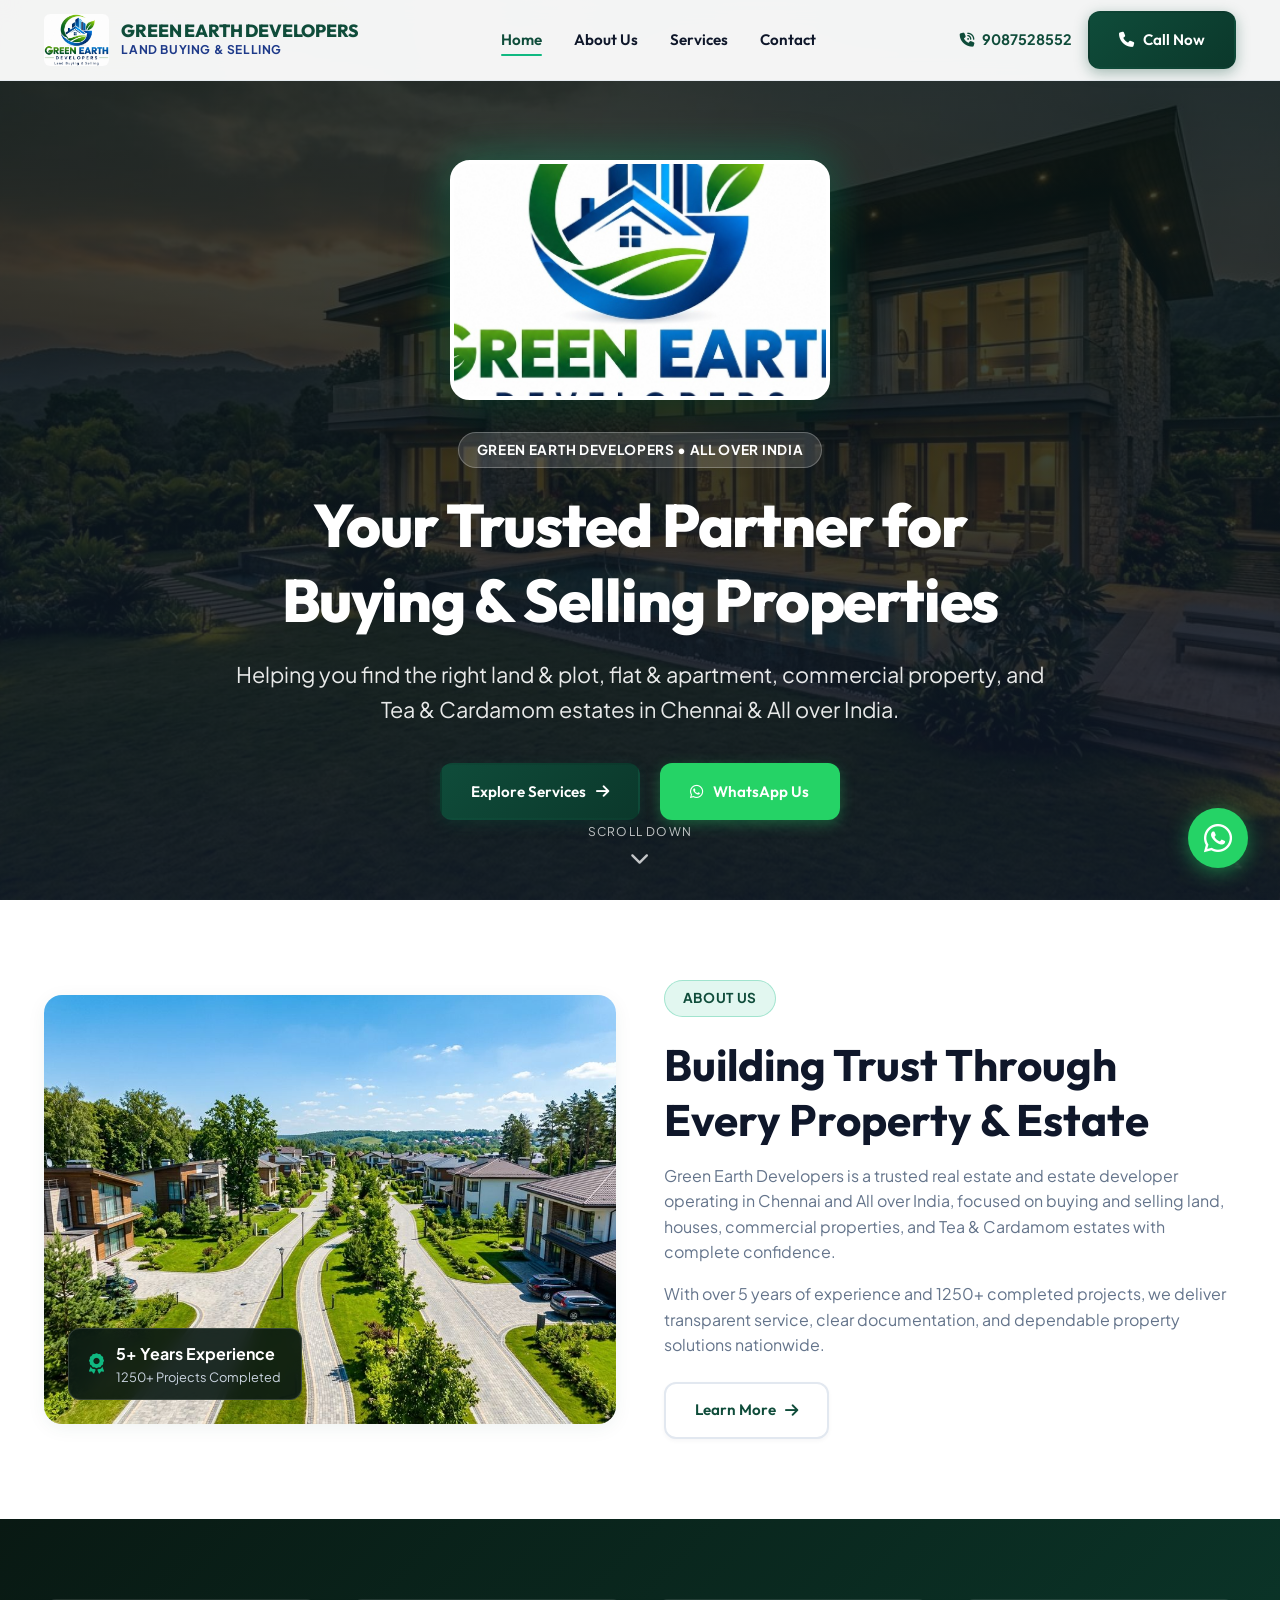
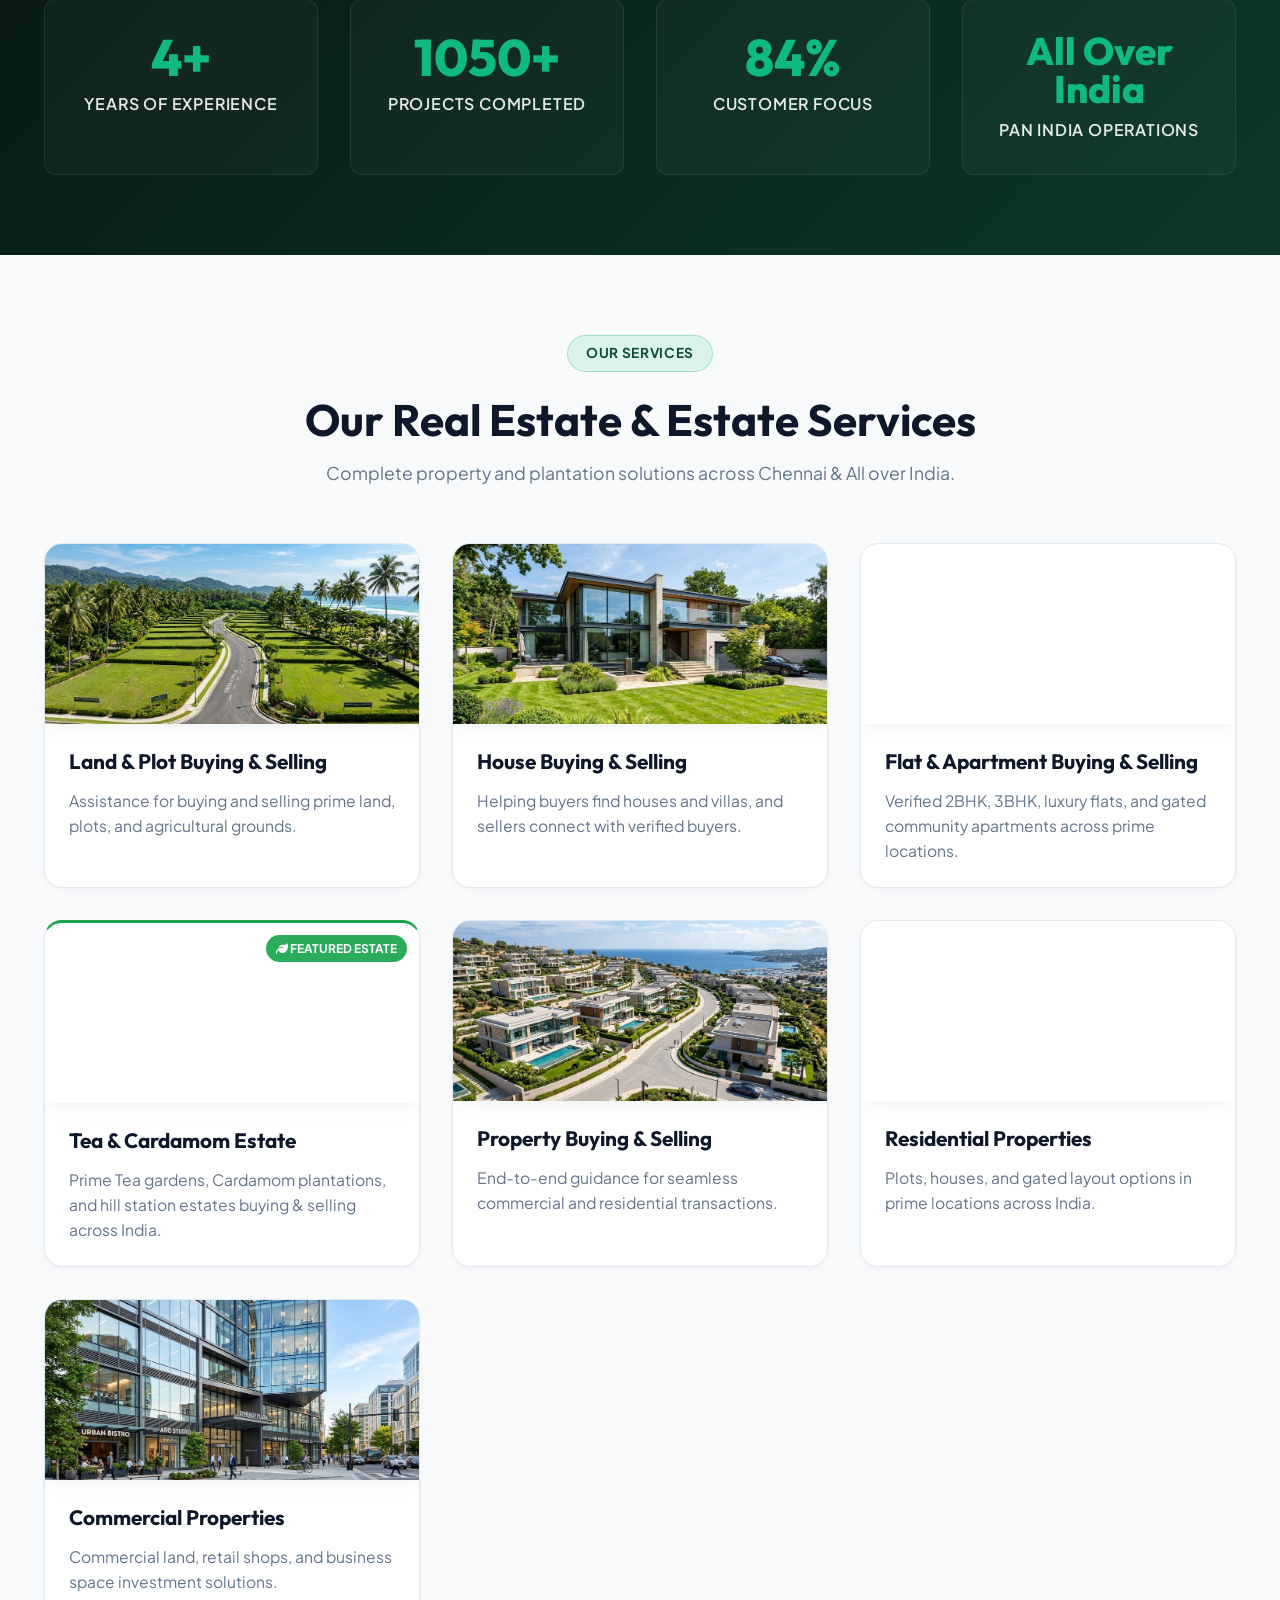
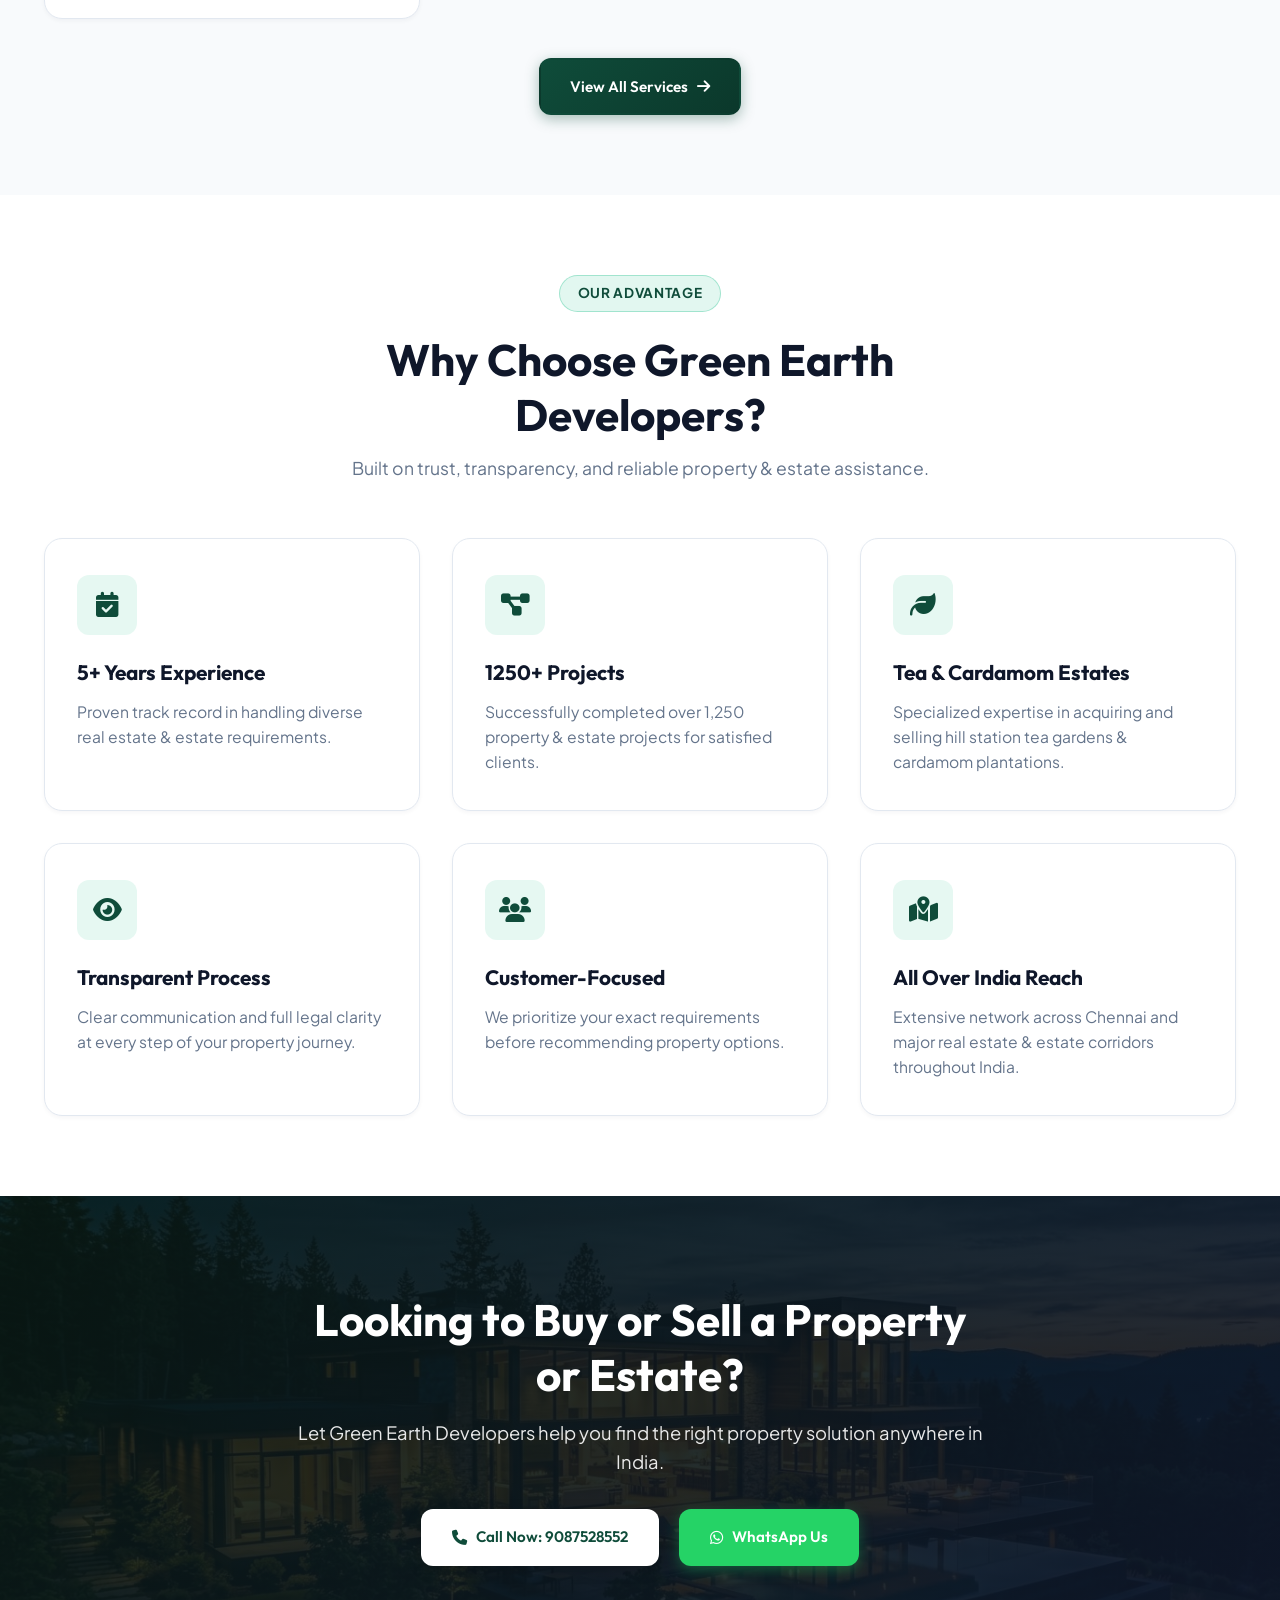
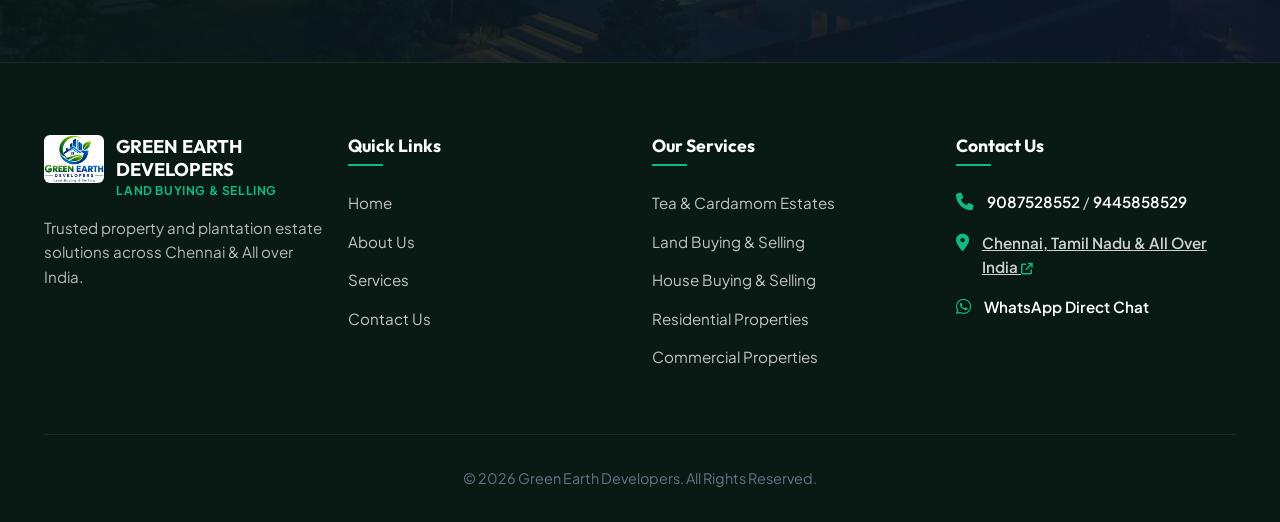
==== commit 6afcc659: "final change" ====
--- a/index.html
+++ b/index.html
@@ -3,8 +3,8 @@
 <head>
   <meta charset="UTF-8">
   <meta name="viewport" content="width=device-width, initial-scale=1.0">
-  <title>Green Earth Realty Developers | Land, Property & Estate Services in Chennai & All Over India</title>
-  <meta name="description" content="Green Earth Realty Developers - 5+ years experience and 1250+ projects in land, house, commercial property, and tea & cardamom estate buying and selling in Chennai & All over India.">
+  <title>Green Earth Developers | Land, Property & Estate Services in Chennai & All Over India</title>
+  <meta name="description" content="Green Earth Developers - 5+ years experience and 1250+ projects in land, house, commercial property, and tea & cardamom estate buying and selling in Chennai & All over India.">
   
   <link rel="icon" type="image/jpeg" href="logo.jpg">
   <link rel="preconnect" href="https://cdnjs.cloudflare.com" crossorigin>
@@ -17,10 +17,10 @@
   <header class="header">
     <div class="container header-container">
       <a href="index.html" class="brand-logo">
-        <img src="logo.jpg" alt="Green Earth Realty Developers Logo">
+        <img src="logo.jpg" alt="Green Earth Developers Logo">
         <div class="brand-info">
           <span class="brand-title">GREEN EARTH DEVELOPERS</span>
-          <span class="brand-tagline">Land & Estate Buying & Selling</span>
+          <span class="brand-tagline">Land Buying & Selling</span>
         </div>
       </a>
 
@@ -55,7 +55,7 @@
         <img src="logo.jpg" alt="Green Earth Logo">
         <div class="brand-info">
           <span class="brand-title">GREEN EARTH DEVELOPERS</span>
-          <span class="brand-tagline">Land & Estate Buying & Selling</span>
+          <span class="brand-tagline">Land Buying & Selling</span>
         </div>
       </a>
       <button class="drawer-close" aria-label="Close Menu">
@@ -72,7 +72,7 @@
       <a href="tel:9087528552" class="btn btn-primary">
         <i class="fa-solid fa-phone"></i> Call Now: 9087528552
       </a>
-      <a href="https://wa.me/919087528552?text=Hello%20Green%20Earth%20Realty%20Developers,%20I%20have%20a%20property%20enquiry." target="_blank" rel="noopener" class="btn btn-whatsapp">
+      <a href="https://wa.me/919087528552?text=Hello%20Green%20Earth%20Developers,%20I%20have%20a%20property%20enquiry." target="_blank" rel="noopener" class="btn btn-whatsapp">
         <i class="fa-brands fa-whatsapp"></i> WhatsApp Us
       </a>
     </div>
@@ -83,18 +83,25 @@
     <div class="hero-overlay"></div>
     <div class="container hero-content">
       <div class="hero-logo-wrapper">
-        <img decoding="async" src="logo.jpg" alt="Green Earth Realty Developers Logo" class="hero-logo-img">
+        <div class="hero-logo-box">
+          <video autoplay loop muted playsinline poster="logo.jpg" class="hero-logo-video">
+            <source src="about-video.mp4" type="video/mp4">
+            <source src="1789659333573282.mp4" type="video/mp4">
+            <source src="logo-reveal.mp4" type="video/mp4">
+            <img decoding="async" src="logo.jpg" alt="Green Earth Developers Logo" class="hero-logo-img">
+          </video>
+        </div>
       </div>
       <span class="badge-pill badge-light">
         GREEN EARTH DEVELOPERS &bull; ALL OVER INDIA
       </span>
       <h1>Your Trusted Partner for Buying & Selling Properties</h1>
-      <p class="hero-subtitle">Helping you find the right land, flat & apartment, commercial property, and Tea & Cardamom estates in Chennai & All over India.</p>
+      <p class="hero-subtitle">Helping you find the right land & plot, flat & apartment, commercial property, and Tea & Cardamom estates in Chennai & All over India.</p>
       <div class="hero-btns">
         <a href="services.html" class="btn btn-primary">
           Explore Services <i class="fa-solid fa-arrow-right"></i>
         </a>
-        <a href="https://wa.me/919087528552?text=Hello%20Green%20Earth%20Realty%20Developers,%20I%20have%20a%20property%20enquiry." target="_blank" rel="noopener" class="btn btn-whatsapp">
+        <a href="https://wa.me/919087528552?text=Hello%20Green%20Earth%20Developers,%20I%20have%20a%20property%20enquiry." target="_blank" rel="noopener" class="btn btn-whatsapp">
           <i class="fa-brands fa-whatsapp"></i> WhatsApp Us
         </a>
       </div>
@@ -123,7 +130,7 @@
         <div>
           <span class="badge-pill">ABOUT US</span>
           <h2 style="margin-bottom: 1rem;">Building Trust Through Every Property & Estate</h2>
-          <p>Green Earth Realty Developers is a trusted real estate and estate developer operating in Chennai and All over India, focused on buying and selling land, houses, commercial properties, and Tea & Cardamom estates with complete confidence.</p>
+          <p>Green Earth Developers is a trusted real estate and estate developer operating in Chennai and All over India, focused on buying and selling land, houses, commercial properties, and Tea & Cardamom estates with complete confidence.</p>
           <p>With over 5 years of experience and 1250+ completed projects, we deliver transparent service, clear documentation, and dependable property solutions nationwide.</p>
           
           <div style="margin-top: 1.5rem;">
@@ -173,10 +180,10 @@
         <!-- Service Card 1 -->
         <div class="card" style="padding: 0; overflow: hidden;">
           <div class="img-wrapper" style="border-radius: 0; height: 180px;">
-            <img decoding="async" loading="lazy" src="service-land.jpg" alt="Land Buying & Selling">
-          </div>
-          <div style="padding: 1.5rem; display: flex; flex-direction: column; flex-grow: 1;">
-            <h3>Land Buying & Selling</h3>
+            <img decoding="async" loading="lazy" src="service-land.jpg" alt="Land & Plot Buying & Selling">
+          </div>
+          <div style="padding: 1.5rem; display: flex; flex-direction: column; flex-grow: 1;">
+            <h3>Land & Plot Buying & Selling</h3>
             <p>Assistance for buying and selling prime land, plots, and agricultural grounds.</p>
           </div>
         </div>
@@ -264,7 +271,7 @@
     <div class="container">
       <div class="section-header text-center">
         <span class="badge-pill">OUR ADVANTAGE</span>
-        <h2>Why Choose Green Earth Realty Developers?</h2>
+        <h2>Why Choose Green Earth Developers?</h2>
         <p>Built on trust, transparency, and reliable property & estate assistance.</p>
       </div>
 
@@ -313,12 +320,12 @@
     <div class="cta-overlay"></div>
     <div class="container text-center">
       <h2>Looking to Buy or Sell a Property or Estate?</h2>
-      <p>Let Green Earth Realty Developers help you find the right property solution anywhere in India.</p>
+      <p>Let Green Earth Developers help you find the right property solution anywhere in India.</p>
       <div class="cta-btns">
         <a href="tel:9087528552" class="btn btn-white">
           <i class="fa-solid fa-phone"></i> Call Now: 9087528552
         </a>
-        <a href="https://wa.me/919087528552?text=Hello%20Green%20Earth%20Realty%20Developers,%20I%20want%20to%20buy/sell%20a%20property%20or%20estate." target="_blank" rel="noopener" class="btn btn-whatsapp">
+        <a href="https://wa.me/919087528552?text=Hello%20Green%20Earth%20Developers,%20I%20want%20to%20buy/sell%20a%20property%20or%20estate." target="_blank" rel="noopener" class="btn btn-whatsapp">
           <i class="fa-brands fa-whatsapp"></i> WhatsApp Us
         </a>
       </div>
@@ -334,7 +341,7 @@
             <img decoding="async" loading="lazy" src="logo.jpg" alt="Green Earth Logo" style="height: 48px; border-radius: 6px;">
             <div>
               <h3 style="margin: 0; color: #FFF; font-size: 1.15rem;">GREEN EARTH DEVELOPERS</h3>
-              <p class="tagline" style="margin: 0; font-size: 0.75rem;">Land & Estate Buying & Selling</p>
+              <p class="tagline" style="margin: 0; font-size: 0.75rem;">Land Buying & Selling</p>
             </div>
           </a>
           <p class="footer-desc">Trusted property and plantation estate solutions across Chennai & All over India.</p>
@@ -387,13 +394,13 @@
       </div>
 
       <div class="footer-bottom">
-        <p>&copy; 2026 Green Earth Realty Developers. All Rights Reserved.</p>
+        <p>&copy; 2026 Green Earth Developers. All Rights Reserved.</p>
       </div>
     </div>
   </footer>
 
   <!-- FLOATING WHATSAPP BUTTON -->
-  <a href="https://wa.me/919087528552?text=Hello%20Green%20Earth%20Realty%20Developers,%20I%20would%20like%20to%20enquire%20about%20a%20property%20or%20estate." target="_blank" rel="noopener" class="floating-whatsapp" aria-label="Chat on WhatsApp">
+  <a href="https://wa.me/919087528552?text=Hello%20Green%20Earth%20Developers,%20I%20would%20like%20to%20enquire%20about%20a%20property%20or%20estate." target="_blank" rel="noopener" class="floating-whatsapp" aria-label="Chat on WhatsApp">
     <i class="fa-brands fa-whatsapp"></i>
   </a>
 
--- a/styles.css
+++ b/styles.css
@@ -1,5 +1,5 @@
 /* ==========================================================================
-   GREEN EARTH REALTY DEVELOPERS - MAIN STYLESHEET
+   GREEN EARTH DEVELOPERS - MAIN STYLESHEET
    Brand Colors: Deep Emerald Green (#0F4C3A), Sapphire Blue (#1E3A8A), Slate Navy (#0F172A), Emerald Leaf (#10B981)
    ========================================================================== */
 
@@ -578,21 +578,31 @@
   animation: fadeInDown 0.8s ease-out forwards;
 }
 
-.hero-logo-img {
-  width: 290px;
-  height: 235px;
-  object-fit: contain;
-  border-radius: 24px;
+.hero-logo-box {
+  width: 380px;
+  max-width: 92vw;
+  height: 240px;
+  border-radius: 20px;
+  overflow: hidden;
+  position: relative;
   background-color: #FFFFFF;
-  padding: 12px 18px;
   box-shadow: 0 25px 60px rgba(0, 0, 0, 0.5), 0 0 45px rgba(16, 185, 129, 0.45);
   border: 4px solid #FFFFFF;
   transition: transform 0.4s cubic-bezier(0.175, 0.885, 0.32, 1.275), box-shadow 0.4s ease;
 }
 
-.hero-logo-img:hover {
-  transform: scale(1.05) rotate(1.5deg);
+.hero-logo-box:hover {
+  transform: scale(1.04) rotate(1deg);
   box-shadow: 0 30px 75px rgba(0, 0, 0, 0.6), 0 0 55px rgba(16, 185, 129, 0.65);
+}
+
+.hero-logo-img,
+.hero-logo-video {
+  width: 100%;
+  height: 100%;
+  object-fit: cover;
+  transform: scale(1.22);
+  display: block;
 }
 
 .hero .badge-pill {
@@ -1348,10 +1358,11 @@
     font-size: 1.7rem;
   }
 
-  .hero-logo-img {
-    width: 210px;
-    height: 160px;
-    border-radius: 18px;
-    padding: 8px 12px;
+  .hero-logo-box {
+    width: 290px;
+    max-width: 88vw;
+    height: 180px;
+    border-radius: 16px;
+    border: 3px solid #FFFFFF;
   }
 }
